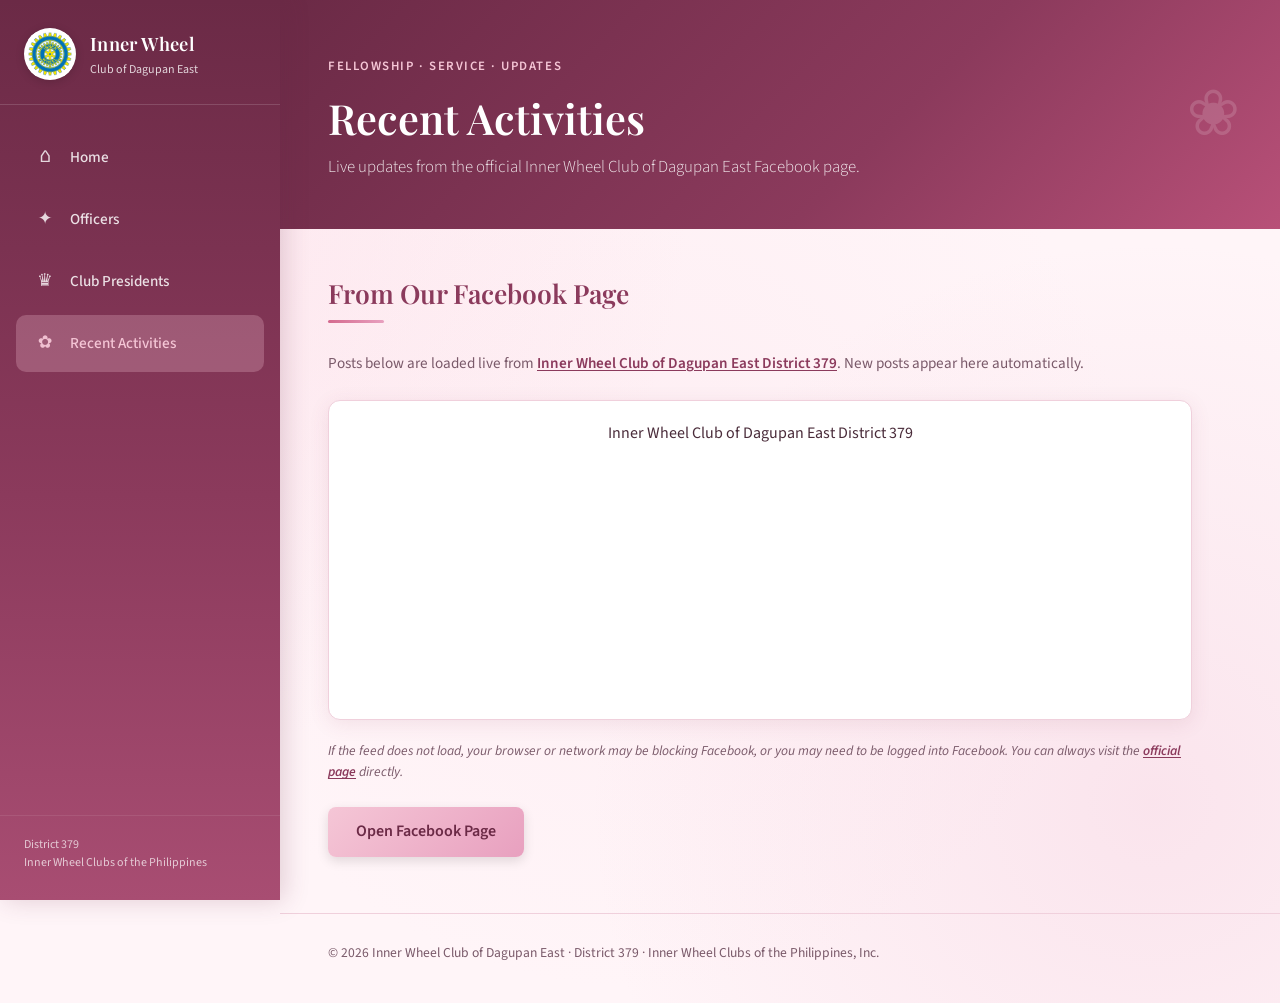
==== activities.html @ ced92697 "Embed Facebook Page plugin on Recent Activities" ====
<!DOCTYPE html>
<html lang="en">
<head>
  <meta charset="UTF-8" />
  <meta name="viewport" content="width=device-width, initial-scale=1.0" />
  <title>Recent Activities | Inner Wheel Club of Dagupan East</title>
  <link rel="stylesheet" href="styles.css" />
  <link rel="preconnect" href="https://fonts.googleapis.com" />
  <link rel="preconnect" href="https://fonts.gstatic.com" crossorigin />
  <link href="https://fonts.googleapis.com/css2?family=Playfair+Display:wght@500;600;700&family=Source+Sans+3:wght@300;400;500;600;700&display=swap" rel="stylesheet" />
</head>
<body>
  <div id="fb-root"></div>
  <script async defer crossorigin="anonymous"
    src="https://connect.facebook.net/en_US/sdk.js#xfbml=1&version=v21.0"
    nonce="iwcde"></script>

  <div class="layout">
    <aside class="sidebar" id="sidebar">
      <div class="sidebar-header">
        <div class="logo-mark">
          <img src="public/iwc-logo.png" alt="Inner Wheel Club logo" />
        </div>
        <div class="logo-text">
          <span class="club-name">Inner Wheel</span>
          <span class="club-sub">Club of Dagupan East</span>
        </div>
      </div>
      <nav class="side-nav">
        <a href="index.html" class="nav-item">
          <span class="nav-icon">⌂</span>
          <span>Home</span>
        </a>
        <a href="officers.html" class="nav-item">
          <span class="nav-icon">✦</span>
          <span>Officers</span>
        </a>
        <a href="presidents.html" class="nav-item">
          <span class="nav-icon">♛</span>
          <span>Club Presidents</span>
        </a>
        <a href="activities.html" class="nav-item active">
          <span class="nav-icon">✿</span>
          <span>Recent Activities</span>
        </a>
      </nav>
      <div class="sidebar-footer">
        <p>District 379</p>
        <p>Inner Wheel Clubs of the Philippines</p>
      </div>
    </aside>

    <button class="menu-toggle" id="menuToggle" aria-label="Toggle menu">☰</button>

    <main class="main-content">
      <header class="page-header">
        <p class="eyebrow">Fellowship · Service · Updates</p>
        <h1>Recent Activities</h1>
        <p class="page-subtitle">Live updates from the official Inner Wheel Club of Dagupan East Facebook page.</p>
      </header>

      <section class="section">
        <div class="section-header">
          <h2>From Our Facebook Page</h2>
          <div class="accent-line"></div>
        </div>

        <p class="feed-intro">
          Posts below are loaded live from
          <a href="https://www.facebook.com/people/Inner-Wheel-Club-of-Dagupan-East-District-379/61591944000616/" target="_blank" rel="noopener">Inner Wheel Club of Dagupan East District 379</a>.
          New posts appear here automatically.
        </p>

        <div class="fb-embed-wrap">
          <div class="fb-page"
            data-href="https://www.facebook.com/people/Inner-Wheel-Club-of-Dagupan-East-District-379/61591944000616/"
            data-tabs="timeline"
            data-width="500"
            data-height="700"
            data-small-header="false"
            data-adapt-container-width="true"
            data-hide-cover="false"
            data-show-facepile="true">
            <blockquote cite="https://www.facebook.com/people/Inner-Wheel-Club-of-Dagupan-East-District-379/61591944000616/" class="fb-xfbml-parse-ignore">
              <a href="https://www.facebook.com/people/Inner-Wheel-Club-of-Dagupan-East-District-379/61591944000616/">Inner Wheel Club of Dagupan East District 379</a>
            </blockquote>
          </div>
        </div>

        <p class="feed-note">
          If the feed does not load, your browser or network may be blocking Facebook, or you may need to be logged into Facebook.
          You can always visit the
          <a href="https://www.facebook.com/people/Inner-Wheel-Club-of-Dagupan-East-District-379/61591944000616/" target="_blank" rel="noopener">official page</a> directly.
        </p>

        <p style="margin-top: 24px;">
          <a href="https://www.facebook.com/people/Inner-Wheel-Club-of-Dagupan-East-District-379/61591944000616/" target="_blank" rel="noopener" class="btn-primary">Open Facebook Page</a>
        </p>
      </section>

      <footer class="site-footer">
        <p>© <span id="year"></span> Inner Wheel Club of Dagupan East · District 379 · Inner Wheel Clubs of the Philippines, Inc.</p>
      </footer>
    </main>
  </div>

  <script src="script.js"></script>
</body>
</html>
---- styles.css ----
/* ============================================
   Inner Wheel Club of Dagupan East
   Soft flowery pink theme
   ============================================ */

:root {
  --navy: #8b3a5c;
  --navy-deep: #6b2a46;
  --gold: #e8a0bf;
  --gold-light: #f5c6d6;
  --cream: #fff5f8;
  --white: #ffffff;
  --text: #4a2c3a;
  --text-muted: #7a5a6a;
  --border: #f0d0dc;
  --sidebar-width: 280px;
  --radius: 12px;
  --shadow: 0 4px 20px rgba(139, 58, 92, 0.1);
  --transition: 0.25s ease;
  --accent-pink: #d46a8e;
  --soft-pink: #fce4ec;
  --petal: #f8bbd0;
}

*,
*::before,
*::after {
  box-sizing: border-box;
  margin: 0;
  padding: 0;
}

html {
  scroll-behavior: smooth;
}

body {
  font-family: "Source Sans 3", system-ui, sans-serif;
  background: var(--cream);
  background-image:
    radial-gradient(circle at 10% 20%, rgba(248, 187, 208, 0.25) 0%, transparent 40%),
    radial-gradient(circle at 90% 80%, rgba(232, 160, 191, 0.2) 0%, transparent 40%),
    radial-gradient(circle at 50% 50%, rgba(252, 228, 236, 0.4) 0%, transparent 60%);
  color: var(--text);
  line-height: 1.6;
  min-height: 100vh;
}

h1, h2, h3, h4 {
  font-family: "Playfair Display", Georgia, serif;
  font-weight: 600;
  line-height: 1.25;
  color: var(--navy);
}

a {
  color: inherit;
  text-decoration: none;
}

img {
  max-width: 100%;
  display: block;
}

.layout {
  display: flex;
  min-height: 100vh;
}

.sidebar {
  position: fixed;
  top: 0;
  left: 0;
  width: var(--sidebar-width);
  height: 100vh;
  background: linear-gradient(180deg, var(--navy-deep) 0%, var(--navy) 55%, #a84d72 100%);
  color: var(--white);
  display: flex;
  flex-direction: column;
  z-index: 100;
  transition: transform var(--transition);
  box-shadow: 4px 0 24px rgba(107, 42, 70, 0.2);
}

.sidebar-header {
  display: flex;
  align-items: center;
  gap: 14px;
  padding: 28px 24px 24px;
  border-bottom: 1px solid rgba(255, 255, 255, 0.15);
}

.logo-mark {
  width: 52px;
  height: 52px;
  flex-shrink: 0;
  border-radius: 50%;
  overflow: hidden;
  background: var(--white);
  box-shadow: 0 2px 10px rgba(0, 0, 0, 0.15);
  display: flex;
  align-items: center;
  justify-content: center;
}

.logo-mark img {
  width: 100%;
  height: 100%;
  object-fit: contain;
  padding: 4px;
}

.logo-text {
  display: flex;
  flex-direction: column;
}

.club-name {
  font-family: "Playfair Display", serif;
  font-size: 1.15rem;
  font-weight: 600;
  letter-spacing: 0.02em;
}

.club-sub {
  font-size: 0.75rem;
  opacity: 0.8;
  margin-top: 2px;
}

.side-nav {
  flex: 1;
  padding: 24px 16px;
  display: flex;
  flex-direction: column;
  gap: 6px;
}

.nav-item {
  display: flex;
  align-items: center;
  gap: 14px;
  padding: 14px 18px;
  border-radius: 10px;
  font-size: 0.95rem;
  font-weight: 500;
  color: rgba(255, 255, 255, 0.85);
  transition: background var(--transition), color var(--transition);
}

.nav-item:hover {
  background: rgba(255, 255, 255, 0.12);
  color: var(--white);
}

.nav-item.active {
  background: rgba(245, 198, 214, 0.25);
  color: var(--gold-light);
}

.nav-icon {
  font-size: 1.1rem;
  width: 22px;
  text-align: center;
  opacity: 0.95;
}

.sidebar-footer {
  padding: 20px 24px 28px;
  border-top: 1px solid rgba(255, 255, 255, 0.12);
  font-size: 0.75rem;
  opacity: 0.7;
  line-height: 1.5;
}

.menu-toggle {
  display: none;
  position: fixed;
  top: 18px;
  left: 18px;
  z-index: 110;
  width: 44px;
  height: 44px;
  border: none;
  border-radius: 10px;
  background: var(--navy);
  color: var(--white);
  font-size: 1.4rem;
  cursor: pointer;
  box-shadow: var(--shadow);
}

.main-content {
  margin-left: var(--sidebar-width);
  flex: 1;
  min-width: 0;
}

.page-hero {
  position: relative;
  background: linear-gradient(135deg, var(--navy-deep) 0%, var(--navy) 45%, #c45a82 100%);
  color: var(--white);
  padding: 80px 48px 72px;
  overflow: hidden;
}

.hero-overlay {
  position: absolute;
  inset: 0;
  background:
    radial-gradient(circle at 85% 15%, rgba(245, 198, 214, 0.35) 0%, transparent 45%),
    radial-gradient(circle at 15% 85%, rgba(232, 160, 191, 0.25) 0%, transparent 40%);
  pointer-events: none;
}

.hero-content {
  position: relative;
  max-width: 720px;
  margin: 0 auto;
  display: flex;
  flex-direction: column;
  align-items: center;
  text-align: center;
}

.hero-logo {
  width: 220px;
  max-width: 80%;
  height: auto;
  margin: 0 auto 28px;
  filter: drop-shadow(0 6px 20px rgba(0, 0, 0, 0.3));
  background: rgba(255, 255, 255, 0.97);
  border-radius: 20px;
  padding: 16px;
}

.eyebrow {
  font-size: 0.8rem;
  font-weight: 600;
  letter-spacing: 0.12em;
  text-transform: uppercase;
  color: var(--gold-light);
  margin-bottom: 16px;
}

.page-hero h1 {
  color: var(--white);
  font-size: clamp(2.2rem, 4vw, 3.2rem);
  margin-bottom: 18px;
}

.hero-tagline {
  font-size: 1.15rem;
  opacity: 0.92;
  max-width: 540px;
  font-weight: 300;
}

.page-header {
  background: linear-gradient(135deg, var(--navy-deep) 0%, var(--navy) 60%, #b85078 100%);
  color: var(--white);
  padding: 56px 48px 48px;
  position: relative;
  overflow: hidden;
}

.page-header::after {
  content: "❀";
  position: absolute;
  right: 40px;
  top: 50%;
  transform: translateY(-50%);
  font-size: 4rem;
  opacity: 0.15;
  pointer-events: none;
}

.page-header .eyebrow {
  color: var(--gold-light);
}

.page-header h1 {
  color: var(--white);
  font-size: clamp(1.9rem, 3.5vw, 2.6rem);
  margin-bottom: 10px;
}

.page-subtitle {
  font-size: 1.05rem;
  opacity: 0.88;
  max-width: 560px;
  font-weight: 300;
}

.section {
  padding: 48px 48px 24px;
  max-width: 960px;
}

.section-header {
  margin-bottom: 28px;
}

.section-header h2 {
  font-size: 1.65rem;
  margin-bottom: 10px;
}

.accent-line {
  width: 56px;
  height: 3px;
  background: linear-gradient(90deg, var(--accent-pink), var(--gold));
  border-radius: 2px;
}

.content-card {
  background: var(--white);
  border-radius: var(--radius);
  padding: 28px 32px;
  box-shadow: var(--shadow);
  border: 1px solid var(--border);
}

.content-card p {
  margin-bottom: 14px;
  color: var(--text-muted);
}

.content-card p:last-child {
  margin-bottom: 0;
}

.content-card strong {
  color: var(--navy);
}

.card-grid {
  display: grid;
  grid-template-columns: repeat(auto-fit, minmax(240px, 1fr));
  gap: 20px;
}

.info-card {
  background: var(--white);
  border-radius: var(--radius);
  padding: 28px 24px;
  box-shadow: var(--shadow);
  border: 1px solid var(--border);
  transition: transform var(--transition), box-shadow var(--transition);
  position: relative;
  overflow: hidden;
}

.info-card::before {
  content: "";
  position: absolute;
  top: 0;
  left: 0;
  right: 0;
  height: 4px;
  background: linear-gradient(90deg, var(--accent-pink), var(--gold-light));
}

.info-card:hover {
  transform: translateY(-3px);
  box-shadow: 0 8px 28px rgba(139, 58, 92, 0.15);
}

.card-icon {
  font-size: 1.8rem;
  margin-bottom: 14px;
}

.info-card h3 {
  font-size: 1.15rem;
  margin-bottom: 10px;
}

.info-card p {
  font-size: 0.95rem;
  color: var(--text-muted);
}

.feed-intro {
  font-size: 0.95rem;
  color: var(--text-muted);
  margin-bottom: 24px;
}

.feed-intro a {
  color: var(--navy);
  font-weight: 600;
  text-decoration: underline;
  text-underline-offset: 2px;
}

/* Facebook Page Plugin embed */
.fb-embed-wrap {
  background: var(--white);
  border-radius: var(--radius);
  box-shadow: var(--shadow);
  border: 1px solid var(--border);
  padding: 20px;
  display: flex;
  justify-content: center;
  overflow: hidden;
  min-height: 320px;
}

.fb-embed-wrap .fb-page {
  max-width: 100%;
}

.fb-feed {
  display: flex;
  flex-direction: column;
  gap: 24px;
}

.fb-post {
  background: var(--white);
  border-radius: var(--radius);
  box-shadow: var(--shadow);
  border: 1px solid var(--border);
  overflow: hidden;
}

.fb-post-header {
  display: flex;
  align-items: center;
  gap: 12px;
  padding: 16px 20px 0;
}

.fb-avatar {
  width: 42px;
  height: 42px;
  border-radius: 50%;
  background: linear-gradient(135deg, var(--navy) 0%, #c45a82 100%);
  color: var(--gold-light);
  display: flex;
  align-items: center;
  justify-content: center;
  font-family: "Playfair Display", serif;
  font-weight: 700;
  font-size: 0.85rem;
  flex-shrink: 0;
}

.fb-meta {
  display: flex;
  flex-direction: column;
}

.fb-meta strong {
  font-size: 0.95rem;
  color: var(--navy);
}

.fb-date {
  font-size: 0.8rem;
  color: var(--text-muted);
}

.fb-post-image {
  margin-top: 14px;
  width: 100%;
  background: linear-gradient(135deg, var(--soft-pink) 0%, var(--petal) 100%);
  display: flex;
  align-items: center;
  justify-content: center;
  min-height: 200px;
  overflow: hidden;
}

.fb-post-image img {
  width: 100%;
  height: auto;
  max-height: 360px;
  object-fit: cover;
}

.fb-post-image.logo-only img {
  width: 160px;
  height: auto;
  max-height: none;
  object-fit: contain;
  padding: 32px;
  background: rgba(255, 255, 255, 0.7);
  border-radius: 16px;
}

.fb-post-body {
  padding: 14px 20px 16px;
}

.fb-post-body p {
  margin-bottom: 10px;
  color: var(--text);
  font-size: 0.98rem;
  line-height: 1.55;
}

.fb-post-body p:last-child {
  margin-bottom: 0;
}

.fb-post-footer {
  padding: 10px 20px 14px;
  border-top: 1px solid var(--border);
  font-size: 0.85rem;
  color: var(--text-muted);
}

.feed-note {
  margin-top: 20px;
  font-size: 0.85rem;
  color: var(--text-muted);
  font-style: italic;
}

.feed-note a {
  color: var(--navy);
  font-weight: 600;
  text-decoration: underline;
  text-underline-offset: 2px;
}

.cta-section {
  padding-bottom: 48px;
}

.cta-box {
  background: linear-gradient(135deg, var(--navy-deep) 0%, var(--navy) 50%, #c45a82 100%);
  color: var(--white);
  border-radius: var(--radius);
  padding: 40px 36px;
  text-align: center;
  position: relative;
  overflow: hidden;
}

.cta-box::before {
  content: "✿";
  position: absolute;
  left: 24px;
  top: 20px;
  font-size: 2.5rem;
  opacity: 0.2;
}

.cta-box::after {
  content: "❀";
  position: absolute;
  right: 28px;
  bottom: 16px;
  font-size: 2.2rem;
  opacity: 0.2;
}

.cta-box h2 {
  color: var(--white);
  margin-bottom: 12px;
}

.cta-box p {
  opacity: 0.92;
  max-width: 520px;
  margin: 0 auto 24px;
  font-weight: 300;
}

.btn-primary {
  display: inline-block;
  background: linear-gradient(135deg, var(--gold-light) 0%, var(--gold) 100%);
  color: var(--navy-deep);
  font-weight: 600;
  padding: 12px 28px;
  border-radius: 8px;
  transition: background var(--transition), transform var(--transition), box-shadow var(--transition);
  box-shadow: 0 4px 12px rgba(0, 0, 0, 0.12);
}

.btn-primary:hover {
  background: linear-gradient(135deg, #fff 0%, var(--gold-light) 100%);
  transform: translateY(-2px);
  box-shadow: 0 6px 16px rgba(0, 0, 0, 0.15);
}

.notice-card {
  background: var(--soft-pink);
  border: 1px solid var(--petal);
  border-radius: var(--radius);
  padding: 16px 20px;
  margin-bottom: 28px;
  font-size: 0.9rem;
  color: #6b3a4e;
}

.officers-grid {
  display: grid;
  grid-template-columns: repeat(auto-fill, minmax(260px, 1fr));
  gap: 20px;
}

.officer-card {
  background: var(--white);
  border-radius: var(--radius);
  padding: 28px 24px;
  box-shadow: var(--shadow);
  border: 1px solid var(--border);
  text-align: center;
  position: relative;
  transition: transform var(--transition), box-shadow var(--transition);
}

.officer-card:hover {
  transform: translateY(-3px);
  box-shadow: 0 8px 24px rgba(139, 58, 92, 0.14);
}

.officer-card.featured {
  border-color: var(--accent-pink);
  box-shadow: 0 6px 24px rgba(212, 106, 142, 0.22);
  background: linear-gradient(180deg, #fff 0%, #fff8fb 100%);
}

.officer-badge {
  position: absolute;
  top: 14px;
  right: 14px;
  background: linear-gradient(135deg, var(--navy) 0%, #c45a82 100%);
  color: var(--gold-light);
  font-size: 0.7rem;
  font-weight: 600;
  letter-spacing: 0.04em;
  text-transform: uppercase;
  padding: 4px 10px;
  border-radius: 20px;
}

.officer-avatar {
  width: 72px;
  height: 72px;
  margin: 8px auto 16px;
  border-radius: 50%;
  background: linear-gradient(135deg, var(--navy) 0%, #d46a8e 100%);
  color: var(--gold-light);
  display: flex;
  align-items: center;
  justify-content: center;
  font-family: "Playfair Display", serif;
  font-weight: 600;
  font-size: 1.1rem;
  box-shadow: 0 4px 12px rgba(139, 58, 92, 0.25);
}

.officer-card h3 {
  font-size: 1.15rem;
  margin-bottom: 4px;
}

.officer-role {
  font-size: 0.85rem;
  color: var(--accent-pink);
  font-weight: 600;
  margin-bottom: 12px;
}

.officer-bio {
  font-size: 0.9rem;
  color: var(--text-muted);
}

.presidents-list {
  display: flex;
  flex-direction: column;
  gap: 16px;
}

.president-card {
  display: flex;
  gap: 0;
  background: var(--white);
  border-radius: var(--radius);
  overflow: hidden;
  box-shadow: var(--shadow);
  border: 1px solid var(--border);
}

.president-card.current {
  border-color: var(--accent-pink);
}

.pres-year {
  flex-shrink: 0;
  width: 110px;
  background: linear-gradient(180deg, var(--navy) 0%, #a84d72 100%);
  color: var(--gold-light);
  display: flex;
  align-items: center;
  justify-content: center;
  font-family: "Playfair Display", serif;
  font-weight: 600;
  font-size: 0.95rem;
  text-align: center;
  padding: 16px 8px;
}

.president-card.current .pres-year {
  background: linear-gradient(180deg, var(--accent-pink) 0%, #c45a82 100%);
  color: #fff;
}

.pres-info {
  padding: 20px 24px;
  flex: 1;
}

.pres-info h3 {
  font-size: 1.15rem;
  margin-bottom: 4px;
}

.pres-meta {
  font-size: 0.85rem;
  color: var(--accent-pink);
  font-weight: 600;
  margin-bottom: 8px;
}

.pres-info p:last-child {
  font-size: 0.92rem;
  color: var(--text-muted);
}

.site-footer {
  margin-top: 32px;
  padding: 28px 48px 40px;
  border-top: 1px solid var(--border);
  font-size: 0.85rem;
  color: var(--text-muted);
}

.footer-note {
  margin-top: 6px;
  font-size: 0.8rem;
  opacity: 0.8;
}

@media (max-width: 900px) {
  .sidebar {
    transform: translateX(-100%);
  }

  .sidebar.open {
    transform: translateX(0);
  }

  .menu-toggle {
    display: flex;
    align-items: center;
    justify-content: center;
  }

  .main-content {
    margin-left: 0;
  }

  .page-hero,
  .page-header {
    padding: 72px 24px 48px;
  }

  .page-header::after {
    right: 16px;
    font-size: 2.8rem;
  }

  .hero-logo {
    width: 160px;
  }

  .section {
    padding: 36px 24px 16px;
  }

  .site-footer {
    padding: 24px 24px 36px;
  }

  .president-card {
    flex-direction: column;
  }

  .pres-year {
    width: 100%;
    padding: 12px;
  }

  .fb-embed-wrap {
    padding: 12px;
  }
}

@media (max-width: 480px) {
  .officers-grid {
    grid-template-columns: 1fr;
  }

  .hero-logo {
    width: 140px;
  }
}
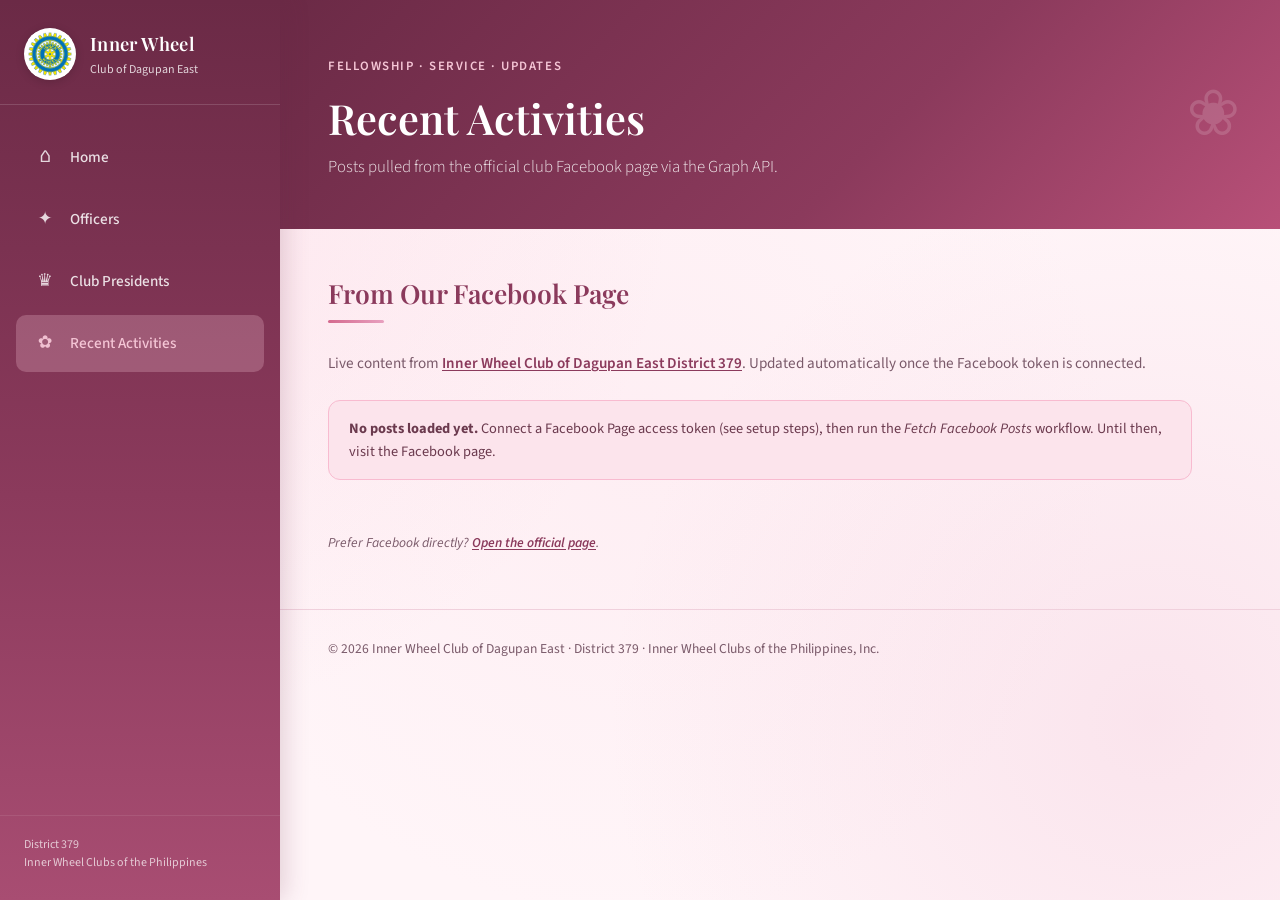
==== commit ef516c7c: "Add Facebook Graph API fetch via GitHub Actions for Recent Activities" ====
--- a/activities.html
+++ b/activities.html
@@ -10,11 +10,6 @@
   <link href="https://fonts.googleapis.com/css2?family=Playfair+Display:wght@500;600;700&family=Source+Sans+3:wght@300;400;500;600;700&display=swap" rel="stylesheet" />
 </head>
 <body>
-  <div id="fb-root"></div>
-  <script async defer crossorigin="anonymous"
-    src="https://connect.facebook.net/en_US/sdk.js#xfbml=1&version=v21.0"
-    nonce="iwcde"></script>
-
   <div class="layout">
     <aside class="sidebar" id="sidebar">
       <div class="sidebar-header">
@@ -56,7 +51,7 @@
       <header class="page-header">
         <p class="eyebrow">Fellowship · Service · Updates</p>
         <h1>Recent Activities</h1>
-        <p class="page-subtitle">Live updates from the official Inner Wheel Club of Dagupan East Facebook page.</p>
+        <p class="page-subtitle">Posts pulled from the official club Facebook page via the Graph API.</p>
       </header>
 
       <section class="section">
@@ -66,35 +61,17 @@
         </div>
 
         <p class="feed-intro">
-          Posts below are loaded live from
+          Live content from
           <a href="https://www.facebook.com/people/Inner-Wheel-Club-of-Dagupan-East-District-379/61591944000616/" target="_blank" rel="noopener">Inner Wheel Club of Dagupan East District 379</a>.
-          New posts appear here automatically.
+          Updated automatically once the Facebook token is connected.
         </p>
 
-        <div class="fb-embed-wrap">
-          <div class="fb-page"
-            data-href="https://www.facebook.com/people/Inner-Wheel-Club-of-Dagupan-East-District-379/61591944000616/"
-            data-tabs="timeline"
-            data-width="500"
-            data-height="700"
-            data-small-header="false"
-            data-adapt-container-width="true"
-            data-hide-cover="false"
-            data-show-facepile="true">
-            <blockquote cite="https://www.facebook.com/people/Inner-Wheel-Club-of-Dagupan-East-District-379/61591944000616/" class="fb-xfbml-parse-ignore">
-              <a href="https://www.facebook.com/people/Inner-Wheel-Club-of-Dagupan-East-District-379/61591944000616/">Inner Wheel Club of Dagupan East District 379</a>
-            </blockquote>
-          </div>
-        </div>
+        <div id="activities-status" class="notice-card" style="display:none;"></div>
+        <div id="activities-feed" class="fb-feed" aria-live="polite"></div>
 
-        <p class="feed-note">
-          If the feed does not load, your browser or network may be blocking Facebook, or you may need to be logged into Facebook.
-          You can always visit the
-          <a href="https://www.facebook.com/people/Inner-Wheel-Club-of-Dagupan-East-District-379/61591944000616/" target="_blank" rel="noopener">official page</a> directly.
-        </p>
-
-        <p style="margin-top: 24px;">
-          <a href="https://www.facebook.com/people/Inner-Wheel-Club-of-Dagupan-East-District-379/61591944000616/" target="_blank" rel="noopener" class="btn-primary">Open Facebook Page</a>
+        <p class="feed-note" style="margin-top: 24px;">
+          Prefer Facebook directly?
+          <a href="https://www.facebook.com/people/Inner-Wheel-Club-of-Dagupan-East-District-379/61591944000616/" target="_blank" rel="noopener">Open the official page</a>.
         </p>
       </section>
 
@@ -105,5 +82,6 @@
   </div>
 
   <script src="script.js"></script>
+  <script src="activities.js"></script>
 </body>
 </html>
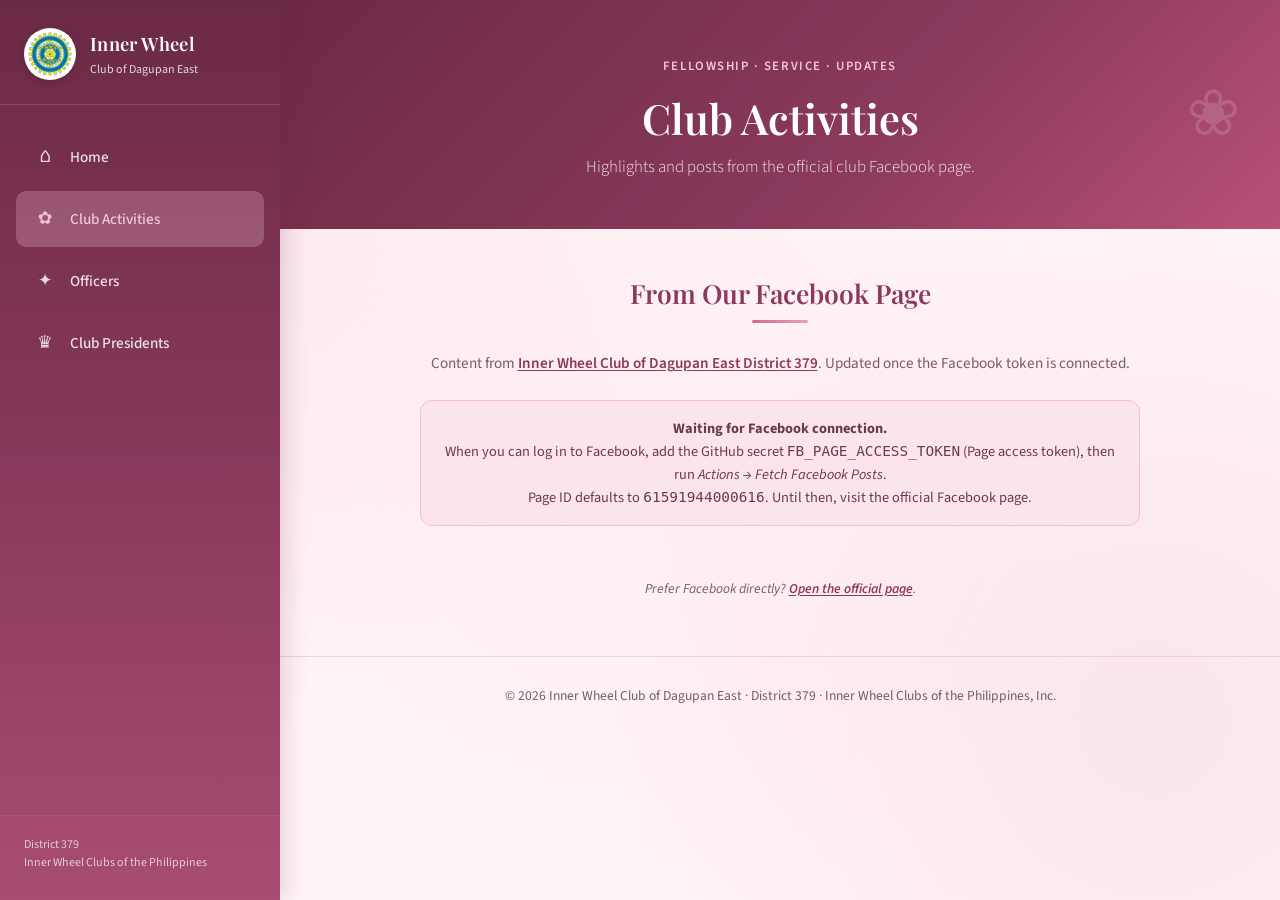
==== commit eeb12596: "Club Activities rename; nav order; Upcoming Activities posters section; center pages" ====
--- a/activities.html
+++ b/activities.html
@@ -3,7 +3,7 @@
 <head>
   <meta charset="UTF-8" />
   <meta name="viewport" content="width=device-width, initial-scale=1.0" />
-  <title>Recent Activities | Inner Wheel Club of Dagupan East</title>
+  <title>Club Activities | Inner Wheel Club of Dagupan East</title>
   <link rel="stylesheet" href="styles.css" />
   <link rel="preconnect" href="https://fonts.googleapis.com" />
   <link rel="preconnect" href="https://fonts.gstatic.com" crossorigin />
@@ -26,6 +26,10 @@
           <span class="nav-icon">⌂</span>
           <span>Home</span>
         </a>
+        <a href="activities.html" class="nav-item active">
+          <span class="nav-icon">✿</span>
+          <span>Club Activities</span>
+        </a>
         <a href="officers.html" class="nav-item">
           <span class="nav-icon">✦</span>
           <span>Officers</span>
@@ -33,10 +37,6 @@
         <a href="presidents.html" class="nav-item">
           <span class="nav-icon">♛</span>
           <span>Club Presidents</span>
-        </a>
-        <a href="activities.html" class="nav-item active">
-          <span class="nav-icon">✿</span>
-          <span>Recent Activities</span>
         </a>
       </nav>
       <div class="sidebar-footer">
@@ -50,8 +50,8 @@
     <main class="main-content">
       <header class="page-header">
         <p class="eyebrow">Fellowship · Service · Updates</p>
-        <h1>Recent Activities</h1>
-        <p class="page-subtitle">Posts pulled from the official club Facebook page via the Graph API.</p>
+        <h1>Club Activities</h1>
+        <p class="page-subtitle">Highlights and posts from the official club Facebook page.</p>
       </header>
 
       <section class="section">
@@ -61,9 +61,9 @@
         </div>
 
         <p class="feed-intro">
-          Live content from
+          Content from
           <a href="https://www.facebook.com/people/Inner-Wheel-Club-of-Dagupan-East-District-379/61591944000616/" target="_blank" rel="noopener">Inner Wheel Club of Dagupan East District 379</a>.
-          Updated automatically once the Facebook token is connected.
+          Updated once the Facebook token is connected.
         </p>
 
         <div id="activities-status" class="notice-card" style="display:none;"></div>
--- a/styles.css
+++ b/styles.css
@@ -197,6 +197,66 @@
   min-width: 0;
 }
 
+/* ---------- Site-wide centered content ---------- */
+.page-hero,
+.page-header {
+  text-align: center;
+}
+
+.page-header .page-subtitle {
+  margin-left: auto;
+  margin-right: auto;
+}
+
+.section {
+  margin-left: auto;
+  margin-right: auto;
+  text-align: center;
+}
+
+.section-header {
+  display: flex;
+  flex-direction: column;
+  align-items: center;
+}
+
+.accent-line {
+  margin: 0 auto;
+}
+
+.content-card {
+  text-align: center;
+}
+
+.content-card p {
+  max-width: 640px;
+  margin-left: auto;
+  margin-right: auto;
+}
+
+.info-card {
+  text-align: center;
+}
+
+.site-footer {
+  text-align: center;
+}
+
+.feed-intro,
+.feed-note,
+.notice-card {
+  text-align: center;
+  max-width: 720px;
+  margin-left: auto;
+  margin-right: auto;
+}
+
+.officers-table {
+  margin: 0 auto;
+  text-align: left;
+  max-width: 520px;
+}
+
 .page-hero {
   position: relative;
   background: linear-gradient(135deg, var(--navy-deep) 0%, var(--navy) 45%, #c45a82 100%);
@@ -222,17 +282,6 @@
   flex-direction: column;
   align-items: center;
   text-align: center;
-}
-
-.hero-logo {
-  width: 220px;
-  max-width: 80%;
-  height: auto;
-  margin: 0 auto 28px;
-  filter: drop-shadow(0 6px 20px rgba(0, 0, 0, 0.3));
-  background: rgba(255, 255, 255, 0.97);
-  border-radius: 20px;
-  padding: 16px;
 }
 
 .eyebrow {
@@ -395,7 +444,6 @@
   text-underline-offset: 2px;
 }
 
-/* Facebook Page Plugin embed */
 .fb-embed-wrap {
   background: var(--white);
   border-radius: var(--radius);
@@ -416,6 +464,7 @@
   display: flex;
   flex-direction: column;
   gap: 24px;
+  text-align: left;
 }
 
 .fb-post {
@@ -641,8 +690,8 @@
 }
 
 .officer-avatar {
-  width: 72px;
-  height: 72px;
+  width: 88px;
+  height: 88px;
   margin: 8px auto 16px;
   border-radius: 50%;
   background: linear-gradient(135deg, var(--navy) 0%, #d46a8e 100%);
@@ -654,6 +703,18 @@
   font-weight: 600;
   font-size: 1.1rem;
   box-shadow: 0 4px 12px rgba(139, 58, 92, 0.25);
+  overflow: hidden;
+}
+
+.officer-avatar-photo {
+  background: var(--white);
+  padding: 0;
+}
+
+.officer-avatar-photo img {
+  width: 100%;
+  height: 100%;
+  object-fit: cover;
 }
 
 .officer-card h3 {
@@ -677,6 +738,7 @@
   display: flex;
   flex-direction: column;
   gap: 16px;
+  text-align: left;
 }
 
 .president-card {
@@ -778,10 +840,6 @@
     font-size: 2.8rem;
   }
 
-  .hero-logo {
-    width: 160px;
-  }
-
   .section {
     padding: 36px 24px 16px;
   }
@@ -808,8 +866,4 @@
   .officers-grid {
     grid-template-columns: 1fr;
   }
-
-  .hero-logo {
-    width: 140px;
-  }
-}
+}
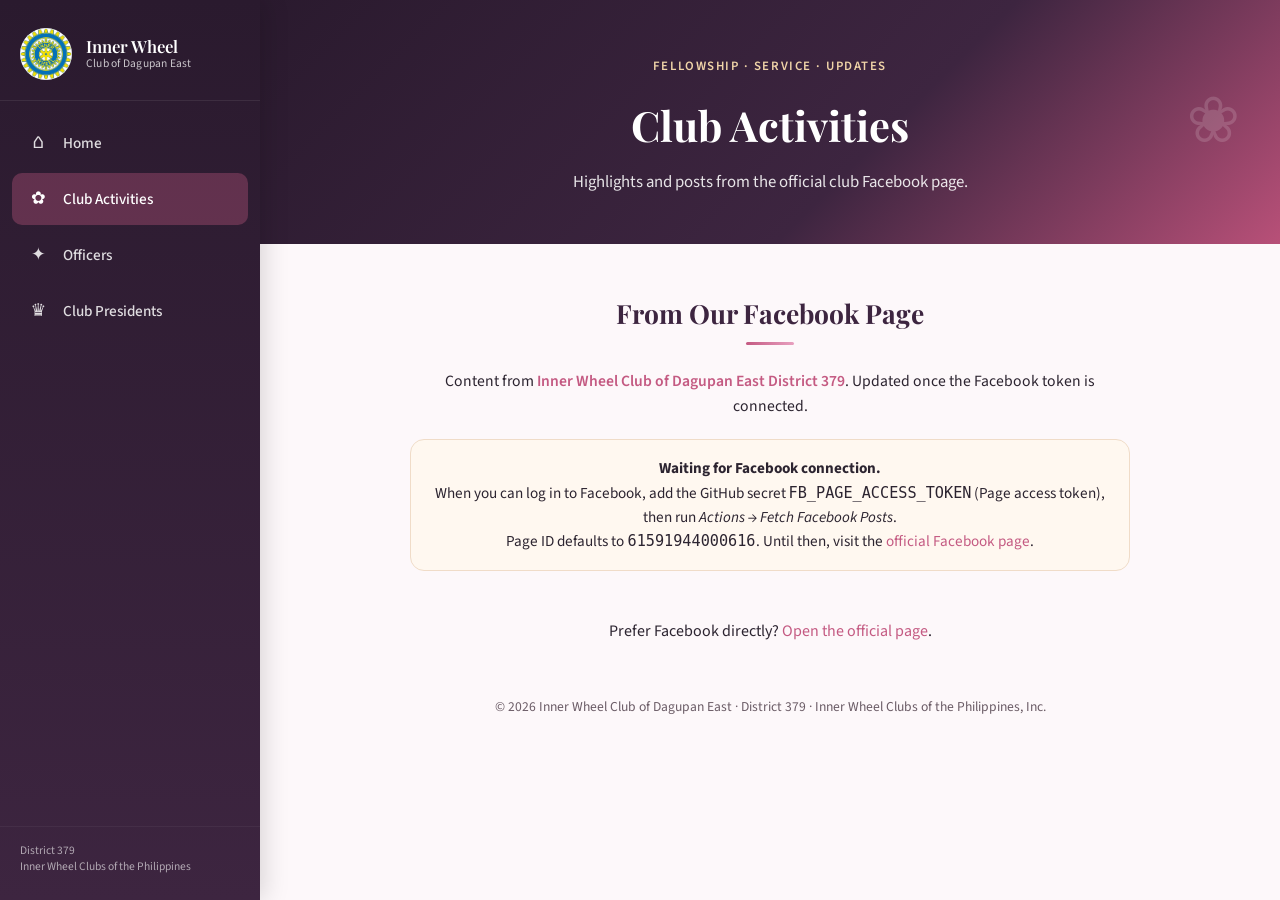
==== commit baeec537: "Switch logo to transparent Iwc-trans-logo.png" ====
--- a/activities.html
+++ b/activities.html
@@ -14,7 +14,7 @@
     <aside class="sidebar" id="sidebar">
       <div class="sidebar-header">
         <div class="logo-mark">
-          <img src="public/iwc-logo.png" alt="Inner Wheel Club logo" />
+          <img src="public/Iwc-trans-logo.png" alt="Inner Wheel Club logo" />
         </div>
         <div class="logo-text">
           <span class="club-name">Inner Wheel</span>
--- a/styles.css
+++ b/styles.css
@@ -1,25 +1,18 @@
-/* ============================================
-   Inner Wheel Club of Dagupan East
-   Soft flowery pink theme
-   ============================================ */
-
+/* Inner Wheel Club of Dagupan East – flowery pink theme */
 :root {
-  --navy: #8b3a5c;
-  --navy-deep: #6b2a46;
-  --gold: #e8a0bf;
-  --gold-light: #f5c6d6;
-  --cream: #fff5f8;
+  --navy-deep: #2a1a2e;
+  --navy: #3d2540;
+  --accent-pink: #c45a82;
+  --soft-pink: #f8e8ef;
+  --gold-light: #f0d4a8;
   --white: #ffffff;
-  --text: #4a2c3a;
-  --text-muted: #7a5a6a;
-  --border: #f0d0dc;
-  --sidebar-width: 280px;
-  --radius: 12px;
+  --text: #2c2430;
+  --text-muted: #6b5c66;
+  --border: #eadce3;
   --shadow: 0 4px 20px rgba(139, 58, 92, 0.1);
+  --radius: 14px;
+  --sidebar-width: 260px;
   --transition: 0.25s ease;
-  --accent-pink: #d46a8e;
-  --soft-pink: #fce4ec;
-  --petal: #f8bbd0;
 }
 
 *,
@@ -36,33 +29,27 @@
 
 body {
   font-family: "Source Sans 3", system-ui, sans-serif;
-  background: var(--cream);
-  background-image:
-    radial-gradient(circle at 10% 20%, rgba(248, 187, 208, 0.25) 0%, transparent 40%),
-    radial-gradient(circle at 90% 80%, rgba(232, 160, 191, 0.2) 0%, transparent 40%),
-    radial-gradient(circle at 50% 50%, rgba(252, 228, 236, 0.4) 0%, transparent 60%);
   color: var(--text);
+  background: #fdf8fa;
   line-height: 1.6;
   min-height: 100vh;
 }
 
-h1, h2, h3, h4 {
-  font-family: "Playfair Display", Georgia, serif;
-  font-weight: 600;
-  line-height: 1.25;
-  color: var(--navy);
-}
-
 a {
-  color: inherit;
+  color: var(--accent-pink);
   text-decoration: none;
+}
+
+a:hover {
+  text-decoration: underline;
 }
 
 img {
   max-width: 100%;
-  display: block;
-}
-
+  height: auto;
+}
+
+/* ---------- Layout ---------- */
 .layout {
   display: flex;
   min-height: 100vh;
@@ -74,31 +61,30 @@
   left: 0;
   width: var(--sidebar-width);
   height: 100vh;
-  background: linear-gradient(180deg, var(--navy-deep) 0%, var(--navy) 55%, #a84d72 100%);
+  background: linear-gradient(180deg, var(--navy-deep) 0%, var(--navy) 100%);
   color: var(--white);
   display: flex;
   flex-direction: column;
   z-index: 100;
   transition: transform var(--transition);
-  box-shadow: 4px 0 24px rgba(107, 42, 70, 0.2);
+  box-shadow: 4px 0 24px rgba(0, 0, 0, 0.15);
 }
 
 .sidebar-header {
+  padding: 28px 20px 20px;
   display: flex;
   align-items: center;
   gap: 14px;
-  padding: 28px 24px 24px;
-  border-bottom: 1px solid rgba(255, 255, 255, 0.15);
+  border-bottom: 1px solid rgba(255, 255, 255, 0.08);
 }
 
 .logo-mark {
   width: 52px;
   height: 52px;
-  flex-shrink: 0;
   border-radius: 50%;
   overflow: hidden;
   background: var(--white);
-  box-shadow: 0 2px 10px rgba(0, 0, 0, 0.15);
+  flex-shrink: 0;
   display: flex;
   align-items: center;
   justify-content: center;
@@ -107,78 +93,79 @@
 .logo-mark img {
   width: 100%;
   height: 100%;
-  object-fit: contain;
-  padding: 4px;
+  object-fit: cover;
 }
 
 .logo-text {
   display: flex;
   flex-direction: column;
+  line-height: 1.25;
 }
 
 .club-name {
   font-family: "Playfair Display", serif;
-  font-size: 1.15rem;
-  font-weight: 600;
+  font-size: 1.05rem;
+  font-weight: 600;
+  color: var(--white);
+}
+
+.club-sub {
+  font-size: 0.72rem;
+  opacity: 0.75;
   letter-spacing: 0.02em;
-}
-
-.club-sub {
-  font-size: 0.75rem;
-  opacity: 0.8;
-  margin-top: 2px;
 }
 
 .side-nav {
   flex: 1;
-  padding: 24px 16px;
+  padding: 16px 12px;
   display: flex;
   flex-direction: column;
-  gap: 6px;
+  gap: 4px;
 }
 
 .nav-item {
   display: flex;
   align-items: center;
-  gap: 14px;
-  padding: 14px 18px;
+  gap: 12px;
+  padding: 12px 14px;
   border-radius: 10px;
+  color: rgba(255, 255, 255, 0.85);
+  font-weight: 500;
   font-size: 0.95rem;
-  font-weight: 500;
-  color: rgba(255, 255, 255, 0.85);
   transition: background var(--transition), color var(--transition);
+  text-decoration: none;
 }
 
 .nav-item:hover {
-  background: rgba(255, 255, 255, 0.12);
-  color: var(--white);
+  background: rgba(255, 255, 255, 0.08);
+  color: var(--white);
+  text-decoration: none;
 }
 
 .nav-item.active {
-  background: rgba(245, 198, 214, 0.25);
-  color: var(--gold-light);
+  background: rgba(196, 90, 130, 0.35);
+  color: var(--white);
 }
 
 .nav-icon {
   font-size: 1.1rem;
-  width: 22px;
-  text-align: center;
-  opacity: 0.95;
+  width: 1.4em;
+  text-align: center;
 }
 
 .sidebar-footer {
-  padding: 20px 24px 28px;
-  border-top: 1px solid rgba(255, 255, 255, 0.12);
-  font-size: 0.75rem;
-  opacity: 0.7;
-  line-height: 1.5;
+  padding: 16px 20px 24px;
+  font-size: 0.72rem;
+  opacity: 0.6;
+  line-height: 1.45;
+  border-top: 1px solid rgba(255, 255, 255, 0.08);
 }
 
 .menu-toggle {
   display: none;
   position: fixed;
-  top: 18px;
-  left: 18px;
+  top: 16px;
+  left: 16px;
   z-index: 110;
   width: 44px;
   height: 44px;
@@ -186,7 +173,7 @@
   border-radius: 10px;
   background: var(--navy);
   color: var(--white);
-  font-size: 1.4rem;
+  font-size: 1.3rem;
   cursor: pointer;
   box-shadow: var(--shadow);
 }
@@ -284,6 +271,15 @@
   text-align: center;
 }
 
+.hero-club-logo {
+  display: block;
+  width: 100%;
+  max-width: 140px; /* 50% of previous 280px */
+  height: auto;
+  margin: 0 auto 18px;
+  object-fit: contain;
+}
+
 .eyebrow {
   font-size: 0.8rem;
   font-weight: 600;
@@ -294,9 +290,14 @@
 }
 
 .page-hero h1 {
+  font-family: "Playfair Display", Georgia, serif;
+  font-weight: 700;
   color: var(--white);
   font-size: clamp(2.2rem, 4vw, 3.2rem);
   margin-bottom: 18px;
+  line-height: 1.2;
+  letter-spacing: 0.01em;
+  text-shadow: 0 2px 10px rgba(0, 0, 0, 0.2);
 }
 
 .hero-tagline {
@@ -330,6 +331,8 @@
 }
 
 .page-header h1 {
+  font-family: "Playfair Display", Georgia, serif;
+  font-weight: 700;
   color: var(--white);
   font-size: clamp(1.9rem, 3.5vw, 2.6rem);
   margin-bottom: 10px;
@@ -338,8 +341,7 @@
 .page-subtitle {
   font-size: 1.05rem;
   opacity: 0.88;
-  max-width: 560px;
-  font-weight: 300;
+  max-width: 520px;
 }
 
 .section {
@@ -348,18 +350,20 @@
 }
 
 .section-header {
-  margin-bottom: 28px;
+  margin-bottom: 24px;
 }
 
 .section-header h2 {
+  font-family: "Playfair Display", serif;
   font-size: 1.65rem;
-  margin-bottom: 10px;
+  color: var(--navy);
+  margin-bottom: 8px;
 }
 
 .accent-line {
-  width: 56px;
+  width: 48px;
   height: 3px;
-  background: linear-gradient(90deg, var(--accent-pink), var(--gold));
+  background: linear-gradient(90deg, var(--accent-pink), #e8a0bf);
   border-radius: 2px;
 }
 
@@ -373,7 +377,7 @@
 
 .content-card p {
   margin-bottom: 14px;
-  color: var(--text-muted);
+  color: var(--text);
 }
 
 .content-card p:last-child {
@@ -393,37 +397,27 @@
 .info-card {
   background: var(--white);
   border-radius: var(--radius);
-  padding: 28px 24px;
+  padding: 28px 22px;
   box-shadow: var(--shadow);
   border: 1px solid var(--border);
   transition: transform var(--transition), box-shadow var(--transition);
-  position: relative;
-  overflow: hidden;
-}
-
-.info-card::before {
-  content: "";
-  position: absolute;
-  top: 0;
-  left: 0;
-  right: 0;
-  height: 4px;
-  background: linear-gradient(90deg, var(--accent-pink), var(--gold-light));
 }
 
 .info-card:hover {
   transform: translateY(-3px);
-  box-shadow: 0 8px 28px rgba(139, 58, 92, 0.15);
+  box-shadow: 0 8px 28px rgba(139, 58, 92, 0.14);
 }
 
 .card-icon {
   font-size: 1.8rem;
-  margin-bottom: 14px;
+  margin-bottom: 12px;
 }
 
 .info-card h3 {
+  font-family: "Playfair Display", serif;
   font-size: 1.15rem;
-  margin-bottom: 10px;
+  color: var(--navy);
+  margin-bottom: 8px;
 }
 
 .info-card p {
@@ -431,262 +425,187 @@
   color: var(--text-muted);
 }
 
-.feed-intro {
-  font-size: 0.95rem;
-  color: var(--text-muted);
-  margin-bottom: 24px;
-}
-
-.feed-intro a {
-  color: var(--navy);
-  font-weight: 600;
-  text-decoration: underline;
-  text-underline-offset: 2px;
-}
-
-.fb-embed-wrap {
-  background: var(--white);
-  border-radius: var(--radius);
-  box-shadow: var(--shadow);
-  border: 1px solid var(--border);
-  padding: 20px;
-  display: flex;
-  justify-content: center;
-  overflow: hidden;
-  min-height: 320px;
-}
-
-.fb-embed-wrap .fb-page {
-  max-width: 100%;
-}
-
-.fb-feed {
-  display: flex;
-  flex-direction: column;
+/* ---------- Upcoming activities / event posters ---------- */
+.events-grid {
+  display: grid;
+  grid-template-columns: repeat(auto-fit, minmax(260px, 1fr));
   gap: 24px;
-  text-align: left;
-}
-
-.fb-post {
+  margin-top: 8px;
+}
+
+.event-card {
   background: var(--white);
   border-radius: var(--radius);
   box-shadow: var(--shadow);
   border: 1px solid var(--border);
   overflow: hidden;
-}
-
-.fb-post-header {
-  display: flex;
-  align-items: center;
-  gap: 12px;
-  padding: 16px 20px 0;
-}
-
-.fb-avatar {
-  width: 42px;
-  height: 42px;
-  border-radius: 50%;
-  background: linear-gradient(135deg, var(--navy) 0%, #c45a82 100%);
-  color: var(--gold-light);
-  display: flex;
-  align-items: center;
-  justify-content: center;
-  font-family: "Playfair Display", serif;
-  font-weight: 700;
-  font-size: 0.85rem;
-  flex-shrink: 0;
-}
-
-.fb-meta {
-  display: flex;
-  flex-direction: column;
-}
-
-.fb-meta strong {
+  transition: transform var(--transition), box-shadow var(--transition);
+  text-align: center;
+}
+
+.event-card:hover {
+  transform: translateY(-3px);
+  box-shadow: 0 8px 28px rgba(139, 58, 92, 0.15);
+}
+
+.event-card img {
+  width: 100%;
+  height: auto;
+  display: block;
+  background: var(--soft-pink);
+}
+
+.event-meta {
+  padding: 16px 18px 20px;
+}
+
+.event-meta h3 {
+  font-size: 1.1rem;
+  margin-bottom: 6px;
+}
+
+.event-meta p {
+  font-size: 0.9rem;
+  color: var(--text-muted);
+  line-height: 1.45;
+}
+
+.feed-intro {
+  margin-bottom: 20px;
+  font-size: 0.98rem;
+}
+
+.feed-intro a {
+  font-weight: 600;
+}
+
+.notice-card {
+  background: #fff8f0;
+  border: 1px solid #f0dcc8;
+  border-radius: var(--radius);
+  padding: 16px 20px;
+  margin-bottom: 24px;
   font-size: 0.95rem;
-  color: var(--navy);
-}
-
-.fb-date {
+  color: var(--text);
+}
+
+.fb-feed {
+  display: grid;
+  gap: 20px;
+}
+
+.fb-post {
+  background: var(--white);
+  border-radius: var(--radius);
+  box-shadow: var(--shadow);
+  border: 1px solid var(--border);
+  overflow: hidden;
+  text-align: left;
+}
+
+.fb-post img {
+  width: 100%;
+  display: block;
+}
+
+.fb-post-body {
+  padding: 16px 18px 18px;
+}
+
+.fb-post-body p {
+  margin-bottom: 10px;
+  font-size: 0.95rem;
+}
+
+.fb-post-meta {
   font-size: 0.8rem;
   color: var(--text-muted);
 }
 
-.fb-post-image {
-  margin-top: 14px;
-  width: 100%;
-  background: linear-gradient(135deg, var(--soft-pink) 0%, var(--petal) 100%);
-  display: flex;
-  align-items: center;
-  justify-content: center;
-  min-height: 200px;
-  overflow: hidden;
-}
-
-.fb-post-image img {
-  width: 100%;
-  height: auto;
-  max-height: 360px;
-  object-fit: cover;
-}
-
-.fb-post-image.logo-only img {
-  width: 160px;
-  height: auto;
-  max-height: none;
-  object-fit: contain;
-  padding: 32px;
-  background: rgba(255, 255, 255, 0.7);
-  border-radius: 16px;
-}
-
-.fb-post-body {
-  padding: 14px 20px 16px;
-}
-
-.fb-post-body p {
-  margin-bottom: 10px;
-  color: var(--text);
-  font-size: 0.98rem;
-  line-height: 1.55;
-}
-
-.fb-post-body p:last-child {
-  margin-bottom: 0;
-}
-
-.fb-post-footer {
-  padding: 10px 20px 14px;
-  border-top: 1px solid var(--border);
+.cta-section {
+  padding-bottom: 48px;
+}
+
+.cta-box {
+  background: linear-gradient(135deg, var(--navy) 0%, #8b3a5c 100%);
+  color: var(--white);
+  border-radius: var(--radius);
+  padding: 40px 36px;
+  text-align: center;
+  box-shadow: var(--shadow);
+}
+
+.cta-box h2 {
+  font-family: "Playfair Display", serif;
+  font-size: 1.6rem;
+  margin-bottom: 12px;
+  color: var(--white);
+}
+
+.cta-box p {
+  opacity: 0.9;
+  max-width: 520px;
+  margin: 0 auto 22px;
+}
+
+.btn-primary {
+  display: inline-block;
+  background: var(--white);
+  color: var(--navy);
+  font-weight: 600;
+  padding: 12px 28px;
+  border-radius: 999px;
+  transition: transform var(--transition), box-shadow var(--transition);
+  text-decoration: none;
+}
+
+.btn-primary:hover {
+  transform: translateY(-2px);
+  box-shadow: 0 6px 20px rgba(0, 0, 0, 0.15);
+  text-decoration: none;
+}
+
+.site-footer {
+  padding: 28px 48px 40px;
   font-size: 0.85rem;
   color: var(--text-muted);
 }
 
-.feed-note {
-  margin-top: 20px;
-  font-size: 0.85rem;
-  color: var(--text-muted);
-  font-style: italic;
-}
-
-.feed-note a {
-  color: var(--navy);
-  font-weight: 600;
-  text-decoration: underline;
-  text-underline-offset: 2px;
-}
-
-.cta-section {
-  padding-bottom: 48px;
-}
-
-.cta-box {
-  background: linear-gradient(135deg, var(--navy-deep) 0%, var(--navy) 50%, #c45a82 100%);
-  color: var(--white);
-  border-radius: var(--radius);
-  padding: 40px 36px;
-  text-align: center;
-  position: relative;
-  overflow: hidden;
-}
-
-.cta-box::before {
-  content: "✿";
-  position: absolute;
-  left: 24px;
-  top: 20px;
-  font-size: 2.5rem;
-  opacity: 0.2;
-}
-
-.cta-box::after {
-  content: "❀";
-  position: absolute;
-  right: 28px;
-  bottom: 16px;
-  font-size: 2.2rem;
-  opacity: 0.2;
-}
-
-.cta-box h2 {
-  color: var(--white);
-  margin-bottom: 12px;
-}
-
-.cta-box p {
-  opacity: 0.92;
-  max-width: 520px;
-  margin: 0 auto 24px;
-  font-weight: 300;
-}
-
-.btn-primary {
-  display: inline-block;
-  background: linear-gradient(135deg, var(--gold-light) 0%, var(--gold) 100%);
-  color: var(--navy-deep);
-  font-weight: 600;
-  padding: 12px 28px;
-  border-radius: 8px;
-  transition: background var(--transition), transform var(--transition), box-shadow var(--transition);
-  box-shadow: 0 4px 12px rgba(0, 0, 0, 0.12);
-}
-
-.btn-primary:hover {
-  background: linear-gradient(135deg, #fff 0%, var(--gold-light) 100%);
-  transform: translateY(-2px);
-  box-shadow: 0 6px 16px rgba(0, 0, 0, 0.15);
-}
-
-.notice-card {
-  background: var(--soft-pink);
-  border: 1px solid var(--petal);
-  border-radius: var(--radius);
-  padding: 16px 20px;
-  margin-bottom: 28px;
-  font-size: 0.9rem;
-  color: #6b3a4e;
-}
-
+/* ---------- Officers ---------- */
 .officers-grid {
   display: grid;
-  grid-template-columns: repeat(auto-fill, minmax(260px, 1fr));
-  gap: 20px;
+  grid-template-columns: repeat(auto-fit, minmax(260px, 1fr));
+  gap: 24px;
+  justify-content: center;
 }
 
 .officer-card {
   background: var(--white);
   border-radius: var(--radius);
-  padding: 28px 24px;
+  padding: 28px 22px 24px;
   box-shadow: var(--shadow);
   border: 1px solid var(--border);
   text-align: center;
   position: relative;
-  transition: transform var(--transition), box-shadow var(--transition);
-}
-
-.officer-card:hover {
-  transform: translateY(-3px);
-  box-shadow: 0 8px 24px rgba(139, 58, 92, 0.14);
 }
 
 .officer-card.featured {
-  border-color: var(--accent-pink);
-  box-shadow: 0 6px 24px rgba(212, 106, 142, 0.22);
-  background: linear-gradient(180deg, #fff 0%, #fff8fb 100%);
+  border-color: #e8a0bf;
+  box-shadow: 0 6px 24px rgba(196, 90, 130, 0.18);
 }
 
 .officer-badge {
   position: absolute;
   top: 14px;
   right: 14px;
-  background: linear-gradient(135deg, var(--navy) 0%, #c45a82 100%);
-  color: var(--gold-light);
+  background: linear-gradient(135deg, var(--accent-pink), #d46a8e);
+  color: var(--white);
   font-size: 0.7rem;
   font-weight: 600;
   letter-spacing: 0.04em;
   text-transform: uppercase;
   padding: 4px 10px;
-  border-radius: 20px;
+  border-radius: 999px;
 }
 
 .officer-avatar {
@@ -732,57 +651,58 @@
 .officer-bio {
   font-size: 0.9rem;
   color: var(--text-muted);
-}
-
+  line-height: 1.45;
+}
+
+.officers-table td {
+  border-bottom: 1px solid var(--border);
+}
+
+/* ---------- Presidents ---------- */
 .presidents-list {
   display: flex;
   flex-direction: column;
   gap: 16px;
-  text-align: left;
+  max-width: 640px;
+  margin: 0 auto;
 }
 
 .president-card {
   display: flex;
-  gap: 0;
   background: var(--white);
   border-radius: var(--radius);
-  overflow: hidden;
   box-shadow: var(--shadow);
   border: 1px solid var(--border);
+  overflow: hidden;
+  text-align: left;
 }
 
 .president-card.current {
-  border-color: var(--accent-pink);
+  border-color: #e8a0bf;
 }
 
 .pres-year {
-  flex-shrink: 0;
-  width: 110px;
-  background: linear-gradient(180deg, var(--navy) 0%, #a84d72 100%);
-  color: var(--gold-light);
+  background: linear-gradient(180deg, var(--navy) 0%, #8b3a5c 100%);
+  color: var(--white);
+  min-width: 110px;
+  padding: 18px 14px;
   display: flex;
   align-items: center;
   justify-content: center;
-  font-family: "Playfair Display", serif;
-  font-weight: 600;
-  font-size: 0.95rem;
-  text-align: center;
-  padding: 16px 8px;
-}
-
-.president-card.current .pres-year {
-  background: linear-gradient(180deg, var(--accent-pink) 0%, #c45a82 100%);
-  color: #fff;
+  font-weight: 600;
+  font-size: 0.9rem;
+  text-align: center;
 }
 
 .pres-info {
-  padding: 20px 24px;
+  padding: 16px 20px;
   flex: 1;
 }
 
 .pres-info h3 {
-  font-size: 1.15rem;
+  font-size: 1.1rem;
   margin-bottom: 4px;
+  color: var(--navy);
 }
 
 .pres-meta {
@@ -793,24 +713,11 @@
 }
 
 .pres-info p:last-child {
-  font-size: 0.92rem;
+  font-size: 0.9rem;
   color: var(--text-muted);
 }
 
-.site-footer {
-  margin-top: 32px;
-  padding: 28px 48px 40px;
-  border-top: 1px solid var(--border);
-  font-size: 0.85rem;
-  color: var(--text-muted);
-}
-
-.footer-note {
-  margin-top: 6px;
-  font-size: 0.8rem;
-  opacity: 0.8;
-}
-
+/* ---------- Responsive ---------- */
 @media (max-width: 900px) {
   .sidebar {
     transform: translateX(-100%);
@@ -835,6 +742,12 @@
     padding: 72px 24px 48px;
   }
 
+  .hero-club-logo {
+    width: 100%;
+    max-width: 120px; /* slightly smaller on mobile, still ~50% scale */
+    margin-bottom: 14px;
+  }
+
   .page-header::after {
     right: 16px;
     font-size: 2.8rem;
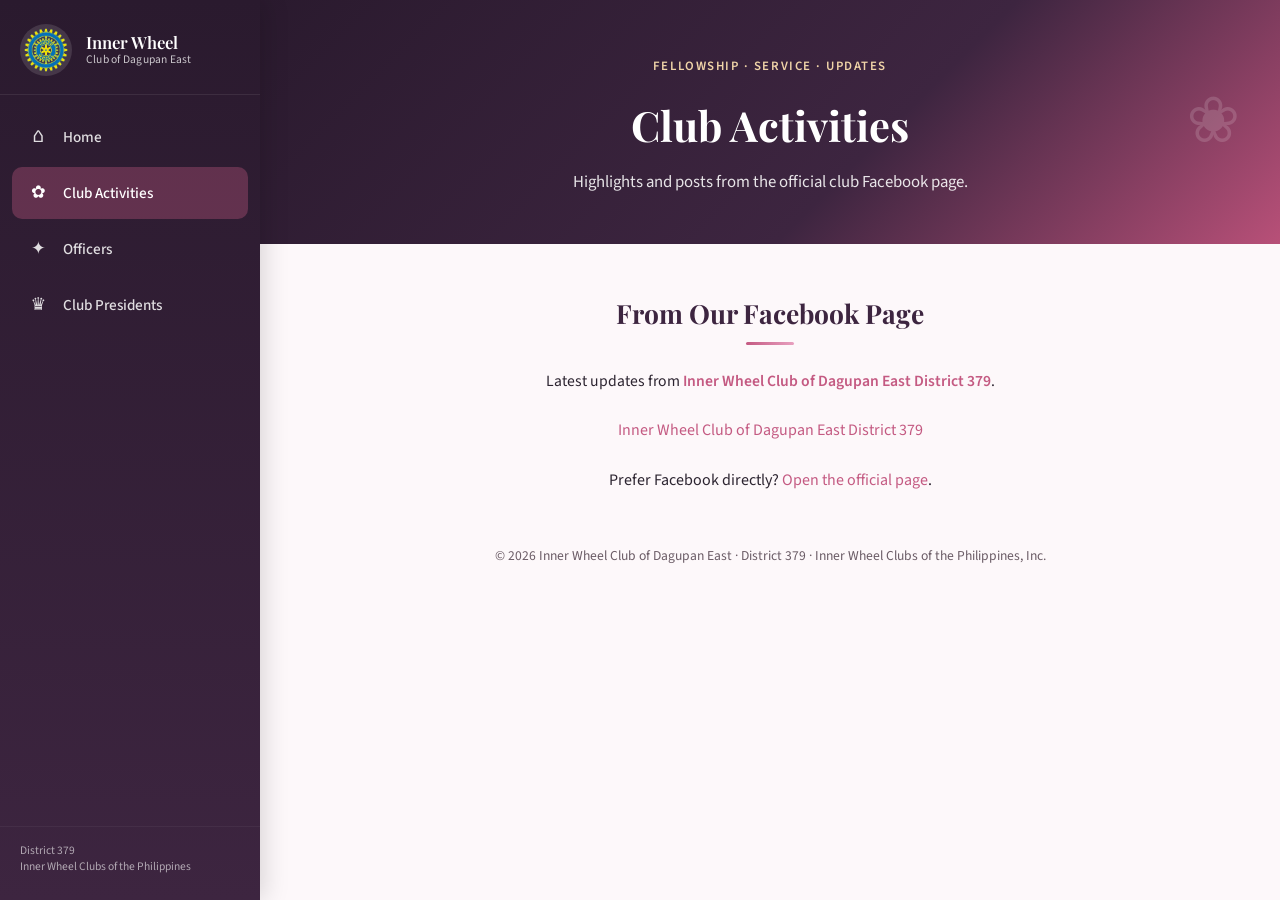
==== commit 2da3803c: "Add official Facebook Page Plugin embed for live posts" ====
--- a/activities.html
+++ b/activities.html
@@ -61,13 +61,32 @@
         </div>
 
         <p class="feed-intro">
-          Content from
+          Latest updates from
           <a href="https://www.facebook.com/people/Inner-Wheel-Club-of-Dagupan-East-District-379/61591944000616/" target="_blank" rel="noopener">Inner Wheel Club of Dagupan East District 379</a>.
-          Updated once the Facebook token is connected.
         </p>
 
-        <div id="activities-status" class="notice-card" style="display:none;"></div>
-        <div id="activities-feed" class="fb-feed" aria-live="polite"></div>
+        <!-- Facebook SDK -->
+        <div id="fb-root"></div>
+        <script async defer crossorigin="anonymous"
+          src="https://connect.facebook.net/en_US/sdk.js#xfbml=1&version=v21.0">
+        </script>
+
+        <!-- Official Facebook Page Plugin -->
+        <div class="fb-embed-wrap" style="display: flex; justify-content: center; margin: 24px auto; max-width: 500px;">
+          <div class="fb-page"
+            data-href="https://www.facebook.com/people/Inner-Wheel-Club-of-Dagupan-East-District-379/61591944000616/"
+            data-tabs="timeline"
+            data-width="500"
+            data-height="700"
+            data-small-header="false"
+            data-adapt-container-width="true"
+            data-hide-cover="false"
+            data-show-facepile="true">
+            <blockquote cite="https://www.facebook.com/people/Inner-Wheel-Club-of-Dagupan-East-District-379/61591944000616/" class="fb-xfbml-parse-ignore">
+              <a href="https://www.facebook.com/people/Inner-Wheel-Club-of-Dagupan-East-District-379/61591944000616/">Inner Wheel Club of Dagupan East District 379</a>
+            </blockquote>
+          </div>
+        </div>
 
         <p class="feed-note" style="margin-top: 24px;">
           Prefer Facebook directly?
@@ -82,6 +101,5 @@
   </div>
 
   <script src="script.js"></script>
-  <script src="activities.js"></script>
 </body>
 </html>
--- a/styles.css
+++ b/styles.css
@@ -71,7 +71,7 @@
 }
 
 .sidebar-header {
-  padding: 28px 20px 20px;
+  padding: 24px 20px 18px;
   display: flex;
   align-items: center;
   gap: 14px;
@@ -83,17 +83,18 @@
   height: 52px;
   border-radius: 50%;
   overflow: hidden;
-  background: var(--white);
+  background: rgba(255, 255, 255, 0.12);
   flex-shrink: 0;
   display: flex;
   align-items: center;
   justify-content: center;
+  padding: 4px;
 }
 
 .logo-mark img {
   width: 100%;
   height: 100%;
-  object-fit: cover;
+  object-fit: contain;
 }
 
 .logo-text {
@@ -721,10 +722,16 @@
 @media (max-width: 900px) {
   .sidebar {
     transform: translateX(-100%);
+    /* Push content down so logo sits below the fixed X button */
+    padding-top: 64px;
   }
 
   .sidebar.open {
     transform: translateX(0);
+  }
+
+  .sidebar-header {
+    padding-top: 12px;
   }
 
   .menu-toggle {
@@ -733,6 +740,14 @@
     justify-content: center;
   }
 
+  /* When menu is open, move the X button to the top-right of the sidebar */
+  .sidebar.open ~ .menu-toggle,
+  body:has(.sidebar.open) .menu-toggle {
+    left: auto;
+    right: calc(100% - var(--sidebar-width) + 12px);
+    top: 12px;
+  }
+
   .main-content {
     margin-left: 0;
   }
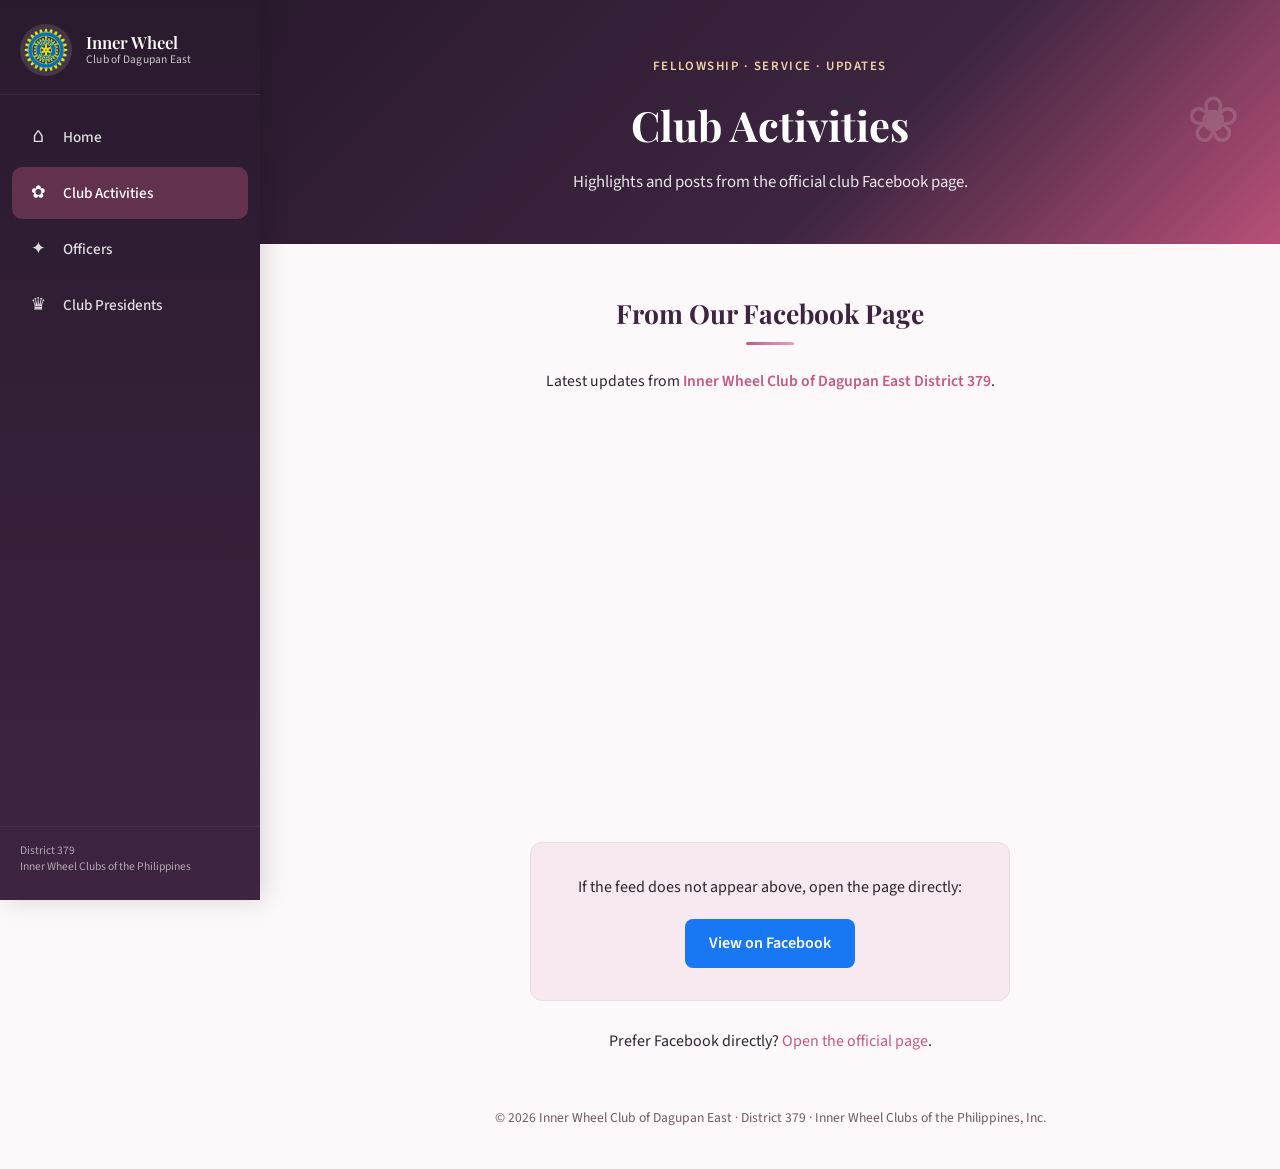
==== commit 540fc045: "Fix Facebook Page Plugin – use page ID and improve embed reliability" ====
--- a/activities.html
+++ b/activities.html
@@ -8,6 +8,41 @@
   <link rel="preconnect" href="https://fonts.googleapis.com" />
   <link rel="preconnect" href="https://fonts.gstatic.com" crossorigin />
   <link href="https://fonts.googleapis.com/css2?family=Playfair+Display:wght@500;600;700&family=Source+Sans+3:wght@300;400;500;600;700&display=swap" rel="stylesheet" />
+  <style>
+    .fb-embed-wrap {
+      display: flex;
+      justify-content: center;
+      margin: 28px auto 8px;
+      max-width: 500px;
+      min-height: 400px;
+    }
+    .fb-embed-wrap .fb-page {
+      width: 100% !important;
+    }
+    .fb-fallback {
+      text-align: center;
+      padding: 32px 20px;
+      background: var(--soft-pink, #f8e8ef);
+      border-radius: 12px;
+      border: 1px solid var(--border, #eadce3);
+      max-width: 480px;
+      margin: 0 auto;
+    }
+    .fb-fallback a.btn-fb {
+      display: inline-block;
+      margin-top: 14px;
+      background: #1877f2;
+      color: #fff;
+      font-weight: 600;
+      padding: 12px 24px;
+      border-radius: 8px;
+      text-decoration: none;
+    }
+    .fb-fallback a.btn-fb:hover {
+      background: #166fe5;
+      text-decoration: none;
+    }
+  </style>
 </head>
 <body>
   <div class="layout">
@@ -67,14 +102,26 @@
 
         <!-- Facebook SDK -->
         <div id="fb-root"></div>
-        <script async defer crossorigin="anonymous"
-          src="https://connect.facebook.net/en_US/sdk.js#xfbml=1&version=v21.0">
+        <script>
+          window.fbAsyncInit = function() {
+            FB.init({
+              xfbml: true,
+              version: 'v21.0'
+            });
+          };
+          (function(d, s, id) {
+            var js, fjs = d.getElementsByTagName(s)[0];
+            if (d.getElementById(id)) return;
+            js = d.createElement(s); js.id = id;
+            js.src = 'https://connect.facebook.net/en_US/sdk.js';
+            fjs.parentNode.insertBefore(js, fjs);
+          }(document, 'script', 'facebook-jssdk'));
         </script>
 
-        <!-- Official Facebook Page Plugin -->
-        <div class="fb-embed-wrap" style="display: flex; justify-content: center; margin: 24px auto; max-width: 500px;">
+        <!-- Facebook Page Plugin – using numeric Page ID -->
+        <div class="fb-embed-wrap">
           <div class="fb-page"
-            data-href="https://www.facebook.com/people/Inner-Wheel-Club-of-Dagupan-East-District-379/61591944000616/"
+            data-href="https://www.facebook.com/61591944000616"
             data-tabs="timeline"
             data-width="500"
             data-height="700"
@@ -82,13 +129,18 @@
             data-adapt-container-width="true"
             data-hide-cover="false"
             data-show-facepile="true">
-            <blockquote cite="https://www.facebook.com/people/Inner-Wheel-Club-of-Dagupan-East-District-379/61591944000616/" class="fb-xfbml-parse-ignore">
-              <a href="https://www.facebook.com/people/Inner-Wheel-Club-of-Dagupan-East-District-379/61591944000616/">Inner Wheel Club of Dagupan East District 379</a>
-            </blockquote>
           </div>
         </div>
 
-        <p class="feed-note" style="margin-top: 24px;">
+        <!-- Always-visible fallback link -->
+        <div class="fb-fallback" style="margin-top: 20px;">
+          <p style="margin: 0 0 4px; color: var(--text, #2c2430);">If the feed does not appear above, open the page directly:</p>
+          <a class="btn-fb" href="https://www.facebook.com/people/Inner-Wheel-Club-of-Dagupan-East-District-379/61591944000616/" target="_blank" rel="noopener">
+            View on Facebook
+          </a>
+        </div>
+
+        <p class="feed-note" style="margin-top: 28px;">
           Prefer Facebook directly?
           <a href="https://www.facebook.com/people/Inner-Wheel-Club-of-Dagupan-East-District-379/61591944000616/" target="_blank" rel="noopener">Open the official page</a>.
         </p>
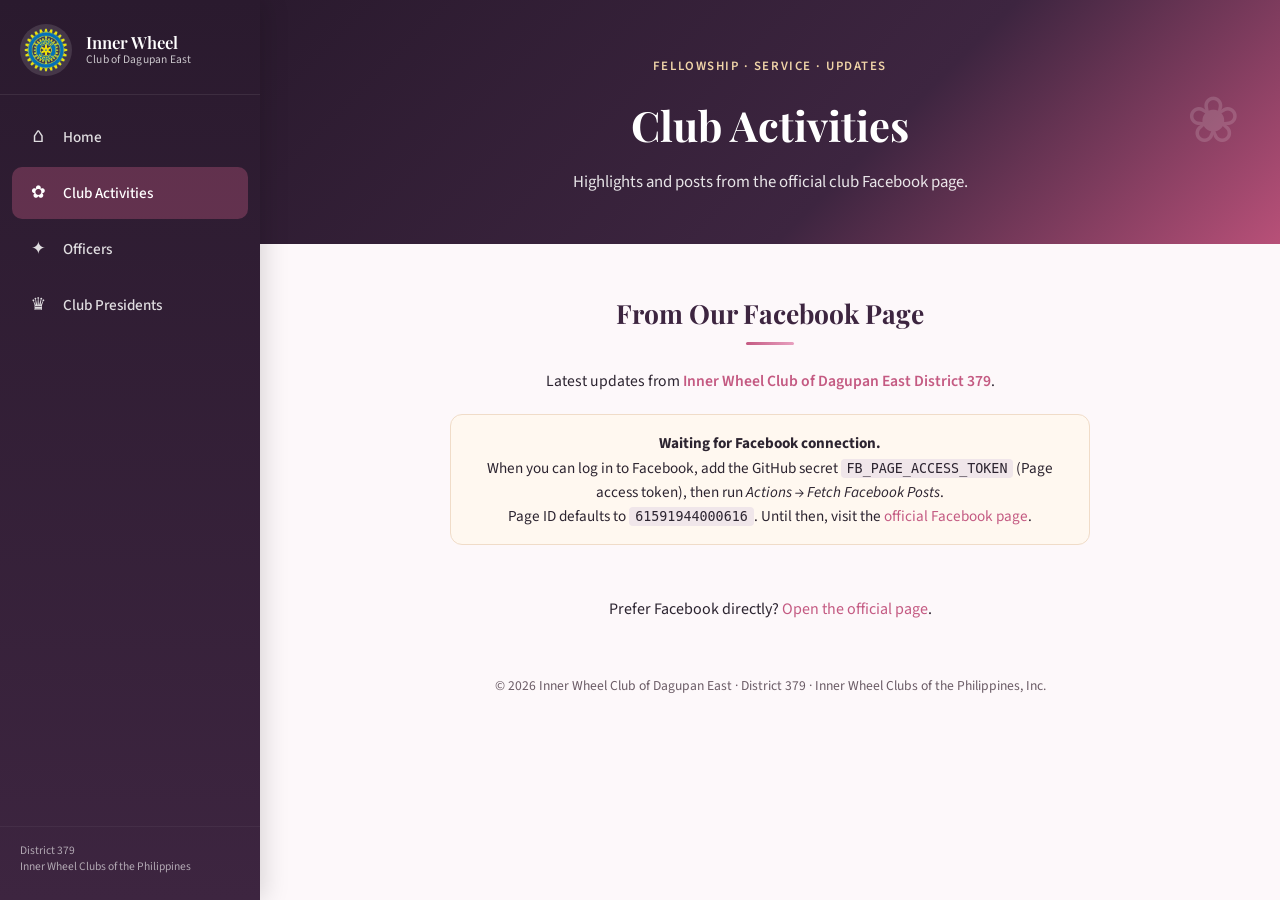
==== commit 887ddc00: "Switch Activities page to custom Graph API cards feed" ====
--- a/activities.html
+++ b/activities.html
@@ -9,38 +9,108 @@
   <link rel="preconnect" href="https://fonts.gstatic.com" crossorigin />
   <link href="https://fonts.googleapis.com/css2?family=Playfair+Display:wght@500;600;700&family=Source+Sans+3:wght@300;400;500;600;700&display=swap" rel="stylesheet" />
   <style>
-    .fb-embed-wrap {
-      display: flex;
-      justify-content: center;
-      margin: 28px auto 8px;
-      max-width: 500px;
-      min-height: 400px;
-    }
-    .fb-embed-wrap .fb-page {
-      width: 100% !important;
-    }
-    .fb-fallback {
-      text-align: center;
-      padding: 32px 20px;
-      background: var(--soft-pink, #f8e8ef);
-      border-radius: 12px;
-      border: 1px solid var(--border, #eadce3);
-      max-width: 480px;
+    .fb-feed {
+      display: grid;
+      gap: 24px;
+      max-width: 640px;
       margin: 0 auto;
     }
-    .fb-fallback a.btn-fb {
-      display: inline-block;
-      margin-top: 14px;
-      background: #1877f2;
-      color: #fff;
+    .fb-post {
+      background: #fff;
+      border-radius: 14px;
+      box-shadow: 0 4px 20px rgba(139, 58, 92, 0.1);
+      border: 1px solid #eadce3;
+      overflow: hidden;
+      text-align: left;
+    }
+    .fb-post-header {
+      display: flex;
+      align-items: center;
+      gap: 12px;
+      padding: 16px 18px 10px;
+    }
+    .fb-avatar {
+      width: 42px;
+      height: 42px;
+      border-radius: 50%;
+      background: linear-gradient(135deg, #3d2540, #c45a82);
+      color: #f0d4a8;
+      display: flex;
+      align-items: center;
+      justify-content: center;
+      font-family: "Playfair Display", serif;
+      font-weight: 700;
+      font-size: 0.85rem;
+      flex-shrink: 0;
+    }
+    .fb-meta {
+      display: flex;
+      flex-direction: column;
+      line-height: 1.3;
+    }
+    .fb-meta strong {
+      font-size: 0.95rem;
+      color: #2c2430;
+    }
+    .fb-date {
+      font-size: 0.8rem;
+      color: #6b5c66;
+    }
+    .fb-post-image img {
+      width: 100%;
+      display: block;
+      max-height: 420px;
+      object-fit: cover;
+      background: #f8e8ef;
+    }
+    .fb-post-image.logo-only {
+      padding: 32px;
+      background: #fdf8fa;
+      text-align: center;
+    }
+    .fb-post-image.logo-only img {
+      max-width: 120px;
+      margin: 0 auto;
+      object-fit: contain;
+      max-height: 120px;
+    }
+    .fb-post-body {
+      padding: 14px 18px 8px;
+    }
+    .fb-post-body p {
+      margin-bottom: 10px;
+      font-size: 0.95rem;
+      color: #2c2430;
+      line-height: 1.55;
+    }
+    .fb-post-body p:last-child {
+      margin-bottom: 0;
+    }
+    .fb-post-footer {
+      padding: 10px 18px 16px;
+      font-size: 0.88rem;
+    }
+    .fb-post-footer a {
       font-weight: 600;
-      padding: 12px 24px;
-      border-radius: 8px;
-      text-decoration: none;
+      color: #c45a82;
     }
-    .fb-fallback a.btn-fb:hover {
-      background: #166fe5;
-      text-decoration: none;
+    .notice-card {
+      background: #fff8f0;
+      border: 1px solid #f0dcc8;
+      border-radius: 12px;
+      padding: 16px 20px;
+      margin-bottom: 24px;
+      font-size: 0.95rem;
+      color: #2c2430;
+      max-width: 640px;
+      margin-left: auto;
+      margin-right: auto;
+    }
+    .notice-card code {
+      background: #f0e6ea;
+      padding: 2px 6px;
+      border-radius: 4px;
+      font-size: 0.88em;
     }
   </style>
 </head>
@@ -100,45 +170,8 @@
           <a href="https://www.facebook.com/people/Inner-Wheel-Club-of-Dagupan-East-District-379/61591944000616/" target="_blank" rel="noopener">Inner Wheel Club of Dagupan East District 379</a>.
         </p>
 
-        <!-- Facebook SDK -->
-        <div id="fb-root"></div>
-        <script>
-          window.fbAsyncInit = function() {
-            FB.init({
-              xfbml: true,
-              version: 'v21.0'
-            });
-          };
-          (function(d, s, id) {
-            var js, fjs = d.getElementsByTagName(s)[0];
-            if (d.getElementById(id)) return;
-            js = d.createElement(s); js.id = id;
-            js.src = 'https://connect.facebook.net/en_US/sdk.js';
-            fjs.parentNode.insertBefore(js, fjs);
-          }(document, 'script', 'facebook-jssdk'));
-        </script>
-
-        <!-- Facebook Page Plugin – using numeric Page ID -->
-        <div class="fb-embed-wrap">
-          <div class="fb-page"
-            data-href="https://www.facebook.com/61591944000616"
-            data-tabs="timeline"
-            data-width="500"
-            data-height="700"
-            data-small-header="false"
-            data-adapt-container-width="true"
-            data-hide-cover="false"
-            data-show-facepile="true">
-          </div>
-        </div>
-
-        <!-- Always-visible fallback link -->
-        <div class="fb-fallback" style="margin-top: 20px;">
-          <p style="margin: 0 0 4px; color: var(--text, #2c2430);">If the feed does not appear above, open the page directly:</p>
-          <a class="btn-fb" href="https://www.facebook.com/people/Inner-Wheel-Club-of-Dagupan-East-District-379/61591944000616/" target="_blank" rel="noopener">
-            View on Facebook
-          </a>
-        </div>
+        <div id="activities-status" class="notice-card" style="display:none;"></div>
+        <div id="activities-feed" class="fb-feed" aria-live="polite"></div>
 
         <p class="feed-note" style="margin-top: 28px;">
           Prefer Facebook directly?
@@ -153,5 +186,6 @@
   </div>
 
   <script src="script.js"></script>
+  <script src="activities.js"></script>
 </body>
 </html>
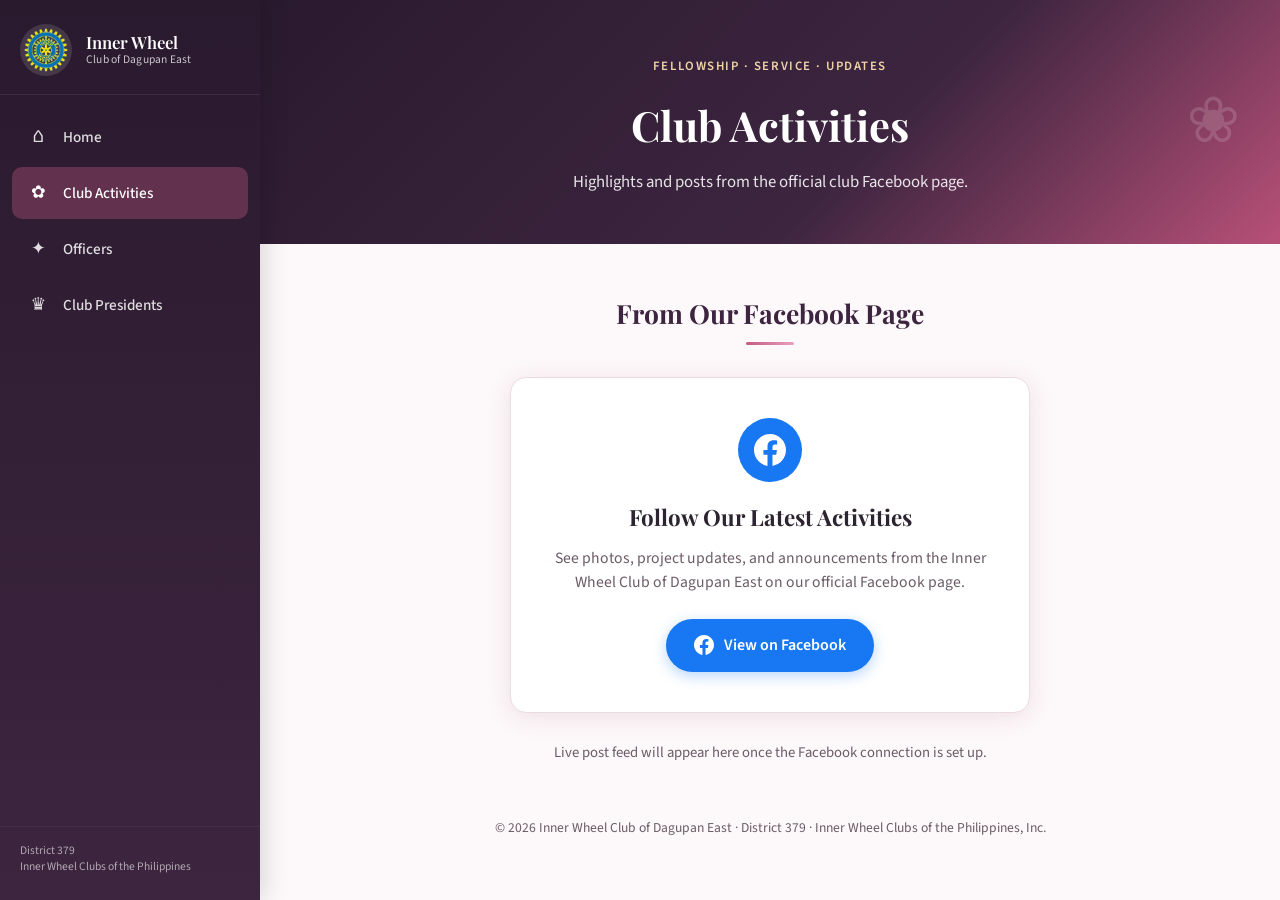
==== commit 2ead0bad: "Clean View on Facebook layout until Page Access Token is available" ====
--- a/activities.html
+++ b/activities.html
@@ -9,108 +9,72 @@
   <link rel="preconnect" href="https://fonts.gstatic.com" crossorigin />
   <link href="https://fonts.googleapis.com/css2?family=Playfair+Display:wght@500;600;700&family=Source+Sans+3:wght@300;400;500;600;700&display=swap" rel="stylesheet" />
   <style>
-    .fb-feed {
-      display: grid;
-      gap: 24px;
-      max-width: 640px;
-      margin: 0 auto;
+    .fb-cta-card {
+      max-width: 520px;
+      margin: 32px auto 16px;
+      background: #fff;
+      border-radius: 16px;
+      box-shadow: 0 4px 24px rgba(139, 58, 92, 0.12);
+      border: 1px solid #eadce3;
+      padding: 40px 28px;
+      text-align: center;
     }
-    .fb-post {
-      background: #fff;
-      border-radius: 14px;
-      box-shadow: 0 4px 20px rgba(139, 58, 92, 0.1);
-      border: 1px solid #eadce3;
-      overflow: hidden;
-      text-align: left;
-    }
-    .fb-post-header {
-      display: flex;
-      align-items: center;
-      gap: 12px;
-      padding: 16px 18px 10px;
-    }
-    .fb-avatar {
-      width: 42px;
-      height: 42px;
+    .fb-cta-card .fb-icon {
+      width: 64px;
+      height: 64px;
+      margin: 0 auto 18px;
+      background: #1877f2;
       border-radius: 50%;
-      background: linear-gradient(135deg, #3d2540, #c45a82);
-      color: #f0d4a8;
       display: flex;
       align-items: center;
       justify-content: center;
+    }
+    .fb-cta-card .fb-icon svg {
+      width: 32px;
+      height: 32px;
+      fill: #fff;
+    }
+    .fb-cta-card h3 {
       font-family: "Playfair Display", serif;
-      font-weight: 700;
-      font-size: 0.85rem;
-      flex-shrink: 0;
+      font-size: 1.4rem;
+      color: #2c2430;
+      margin-bottom: 10px;
     }
-    .fb-meta {
-      display: flex;
-      flex-direction: column;
-      line-height: 1.3;
+    .fb-cta-card p {
+      color: #6b5c66;
+      font-size: 0.98rem;
+      line-height: 1.55;
+      margin-bottom: 24px;
     }
-    .fb-meta strong {
-      font-size: 0.95rem;
-      color: #2c2430;
+    .btn-facebook {
+      display: inline-flex;
+      align-items: center;
+      gap: 10px;
+      background: #1877f2;
+      color: #fff !important;
+      font-weight: 600;
+      font-size: 1rem;
+      padding: 14px 28px;
+      border-radius: 999px;
+      text-decoration: none !important;
+      transition: background 0.2s ease, transform 0.2s ease;
+      box-shadow: 0 4px 14px rgba(24, 119, 242, 0.3);
     }
-    .fb-date {
-      font-size: 0.8rem;
+    .btn-facebook:hover {
+      background: #166fe5;
+      transform: translateY(-2px);
+    }
+    .btn-facebook svg {
+      width: 20px;
+      height: 20px;
+      fill: #fff;
+    }
+    .upcoming-note {
+      max-width: 520px;
+      margin: 28px auto 0;
+      text-align: center;
+      font-size: 0.92rem;
       color: #6b5c66;
-    }
-    .fb-post-image img {
-      width: 100%;
-      display: block;
-      max-height: 420px;
-      object-fit: cover;
-      background: #f8e8ef;
-    }
-    .fb-post-image.logo-only {
-      padding: 32px;
-      background: #fdf8fa;
-      text-align: center;
-    }
-    .fb-post-image.logo-only img {
-      max-width: 120px;
-      margin: 0 auto;
-      object-fit: contain;
-      max-height: 120px;
-    }
-    .fb-post-body {
-      padding: 14px 18px 8px;
-    }
-    .fb-post-body p {
-      margin-bottom: 10px;
-      font-size: 0.95rem;
-      color: #2c2430;
-      line-height: 1.55;
-    }
-    .fb-post-body p:last-child {
-      margin-bottom: 0;
-    }
-    .fb-post-footer {
-      padding: 10px 18px 16px;
-      font-size: 0.88rem;
-    }
-    .fb-post-footer a {
-      font-weight: 600;
-      color: #c45a82;
-    }
-    .notice-card {
-      background: #fff8f0;
-      border: 1px solid #f0dcc8;
-      border-radius: 12px;
-      padding: 16px 20px;
-      margin-bottom: 24px;
-      font-size: 0.95rem;
-      color: #2c2430;
-      max-width: 640px;
-      margin-left: auto;
-      margin-right: auto;
-    }
-    .notice-card code {
-      background: #f0e6ea;
-      padding: 2px 6px;
-      border-radius: 4px;
-      font-size: 0.88em;
     }
   </style>
 </head>
@@ -165,17 +129,25 @@
           <div class="accent-line"></div>
         </div>
 
-        <p class="feed-intro">
-          Latest updates from
-          <a href="https://www.facebook.com/people/Inner-Wheel-Club-of-Dagupan-East-District-379/61591944000616/" target="_blank" rel="noopener">Inner Wheel Club of Dagupan East District 379</a>.
-        </p>
+        <div class="fb-cta-card">
+          <div class="fb-icon">
+            <svg viewBox="0 0 24 24" xmlns="http://www.w3.org/2000/svg"><path d="M24 12.073c0-6.627-5.373-12-12-12s-12 5.373-12 12c0 5.99 4.388 10.954 10.125 11.854v-8.385H7.078v-3.47h3.047V9.43c0-3.007 1.792-4.669 4.533-4.669 1.312 0 2.686.235 2.686.235v2.953H15.83c-1.491 0-1.956.925-1.956 1.874v2.25h3.328l-.532 3.47h-2.796v8.385C19.612 23.027 24 18.062 24 12.073z"/></svg>
+          </div>
+          <h3>Follow Our Latest Activities</h3>
+          <p>
+            See photos, project updates, and announcements from the
+            Inner Wheel Club of Dagupan East on our official Facebook page.
+          </p>
+          <a class="btn-facebook"
+             href="https://www.facebook.com/people/Inner-Wheel-Club-of-Dagupan-East-District-379/61591944000616/"
+             target="_blank" rel="noopener">
+            <svg viewBox="0 0 24 24" xmlns="http://www.w3.org/2000/svg"><path d="M24 12.073c0-6.627-5.373-12-12-12s-12 5.373-12 12c0 5.99 4.388 10.954 10.125 11.854v-8.385H7.078v-3.47h3.047V9.43c0-3.007 1.792-4.669 4.533-4.669 1.312 0 2.686.235 2.686.235v2.953H15.83c-1.491 0-1.956.925-1.956 1.874v2.25h3.328l-.532 3.47h-2.796v8.385C19.612 23.027 24 18.062 24 12.073z"/></svg>
+            View on Facebook
+          </a>
+        </div>
 
-        <div id="activities-status" class="notice-card" style="display:none;"></div>
-        <div id="activities-feed" class="fb-feed" aria-live="polite"></div>
-
-        <p class="feed-note" style="margin-top: 28px;">
-          Prefer Facebook directly?
-          <a href="https://www.facebook.com/people/Inner-Wheel-Club-of-Dagupan-East-District-379/61591944000616/" target="_blank" rel="noopener">Open the official page</a>.
+        <p class="upcoming-note">
+          Live post feed will appear here once the Facebook connection is set up.
         </p>
       </section>
 
@@ -186,6 +158,5 @@
   </div>
 
   <script src="script.js"></script>
-  <script src="activities.js"></script>
 </body>
 </html>
